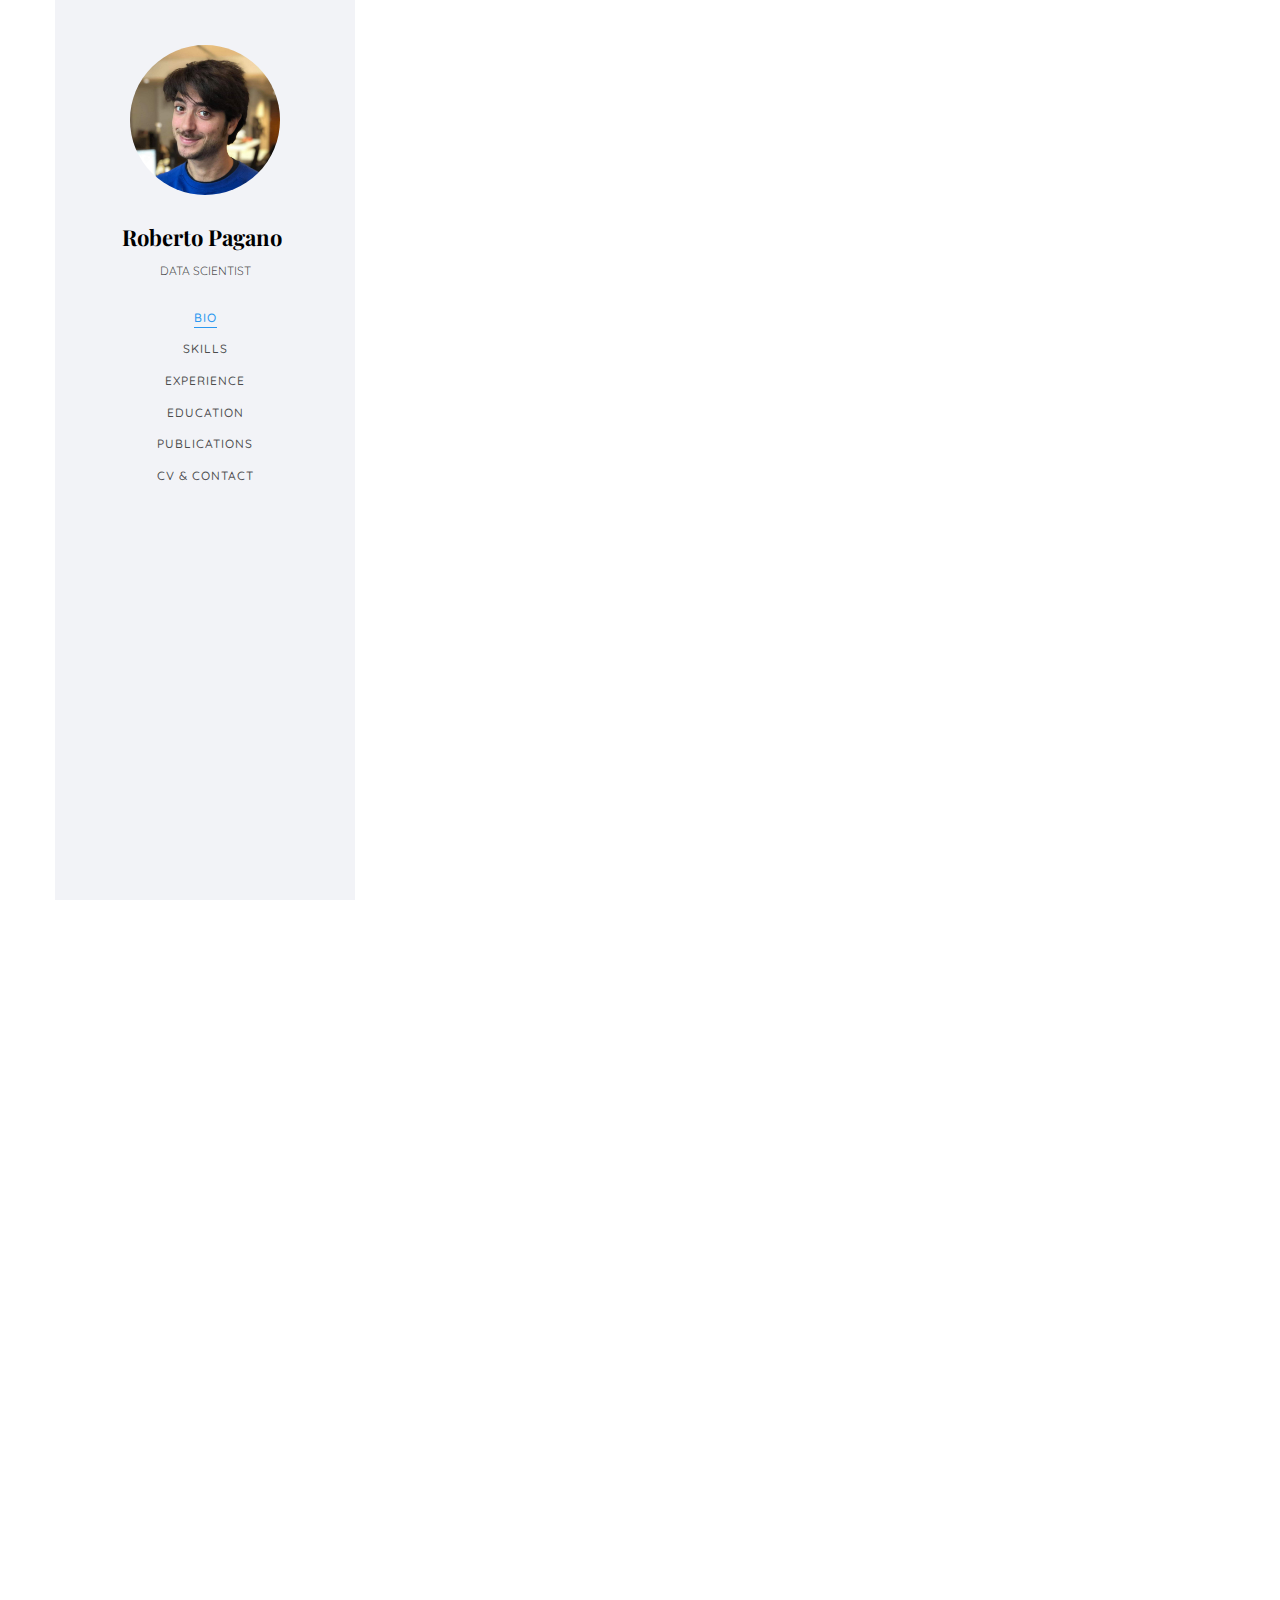
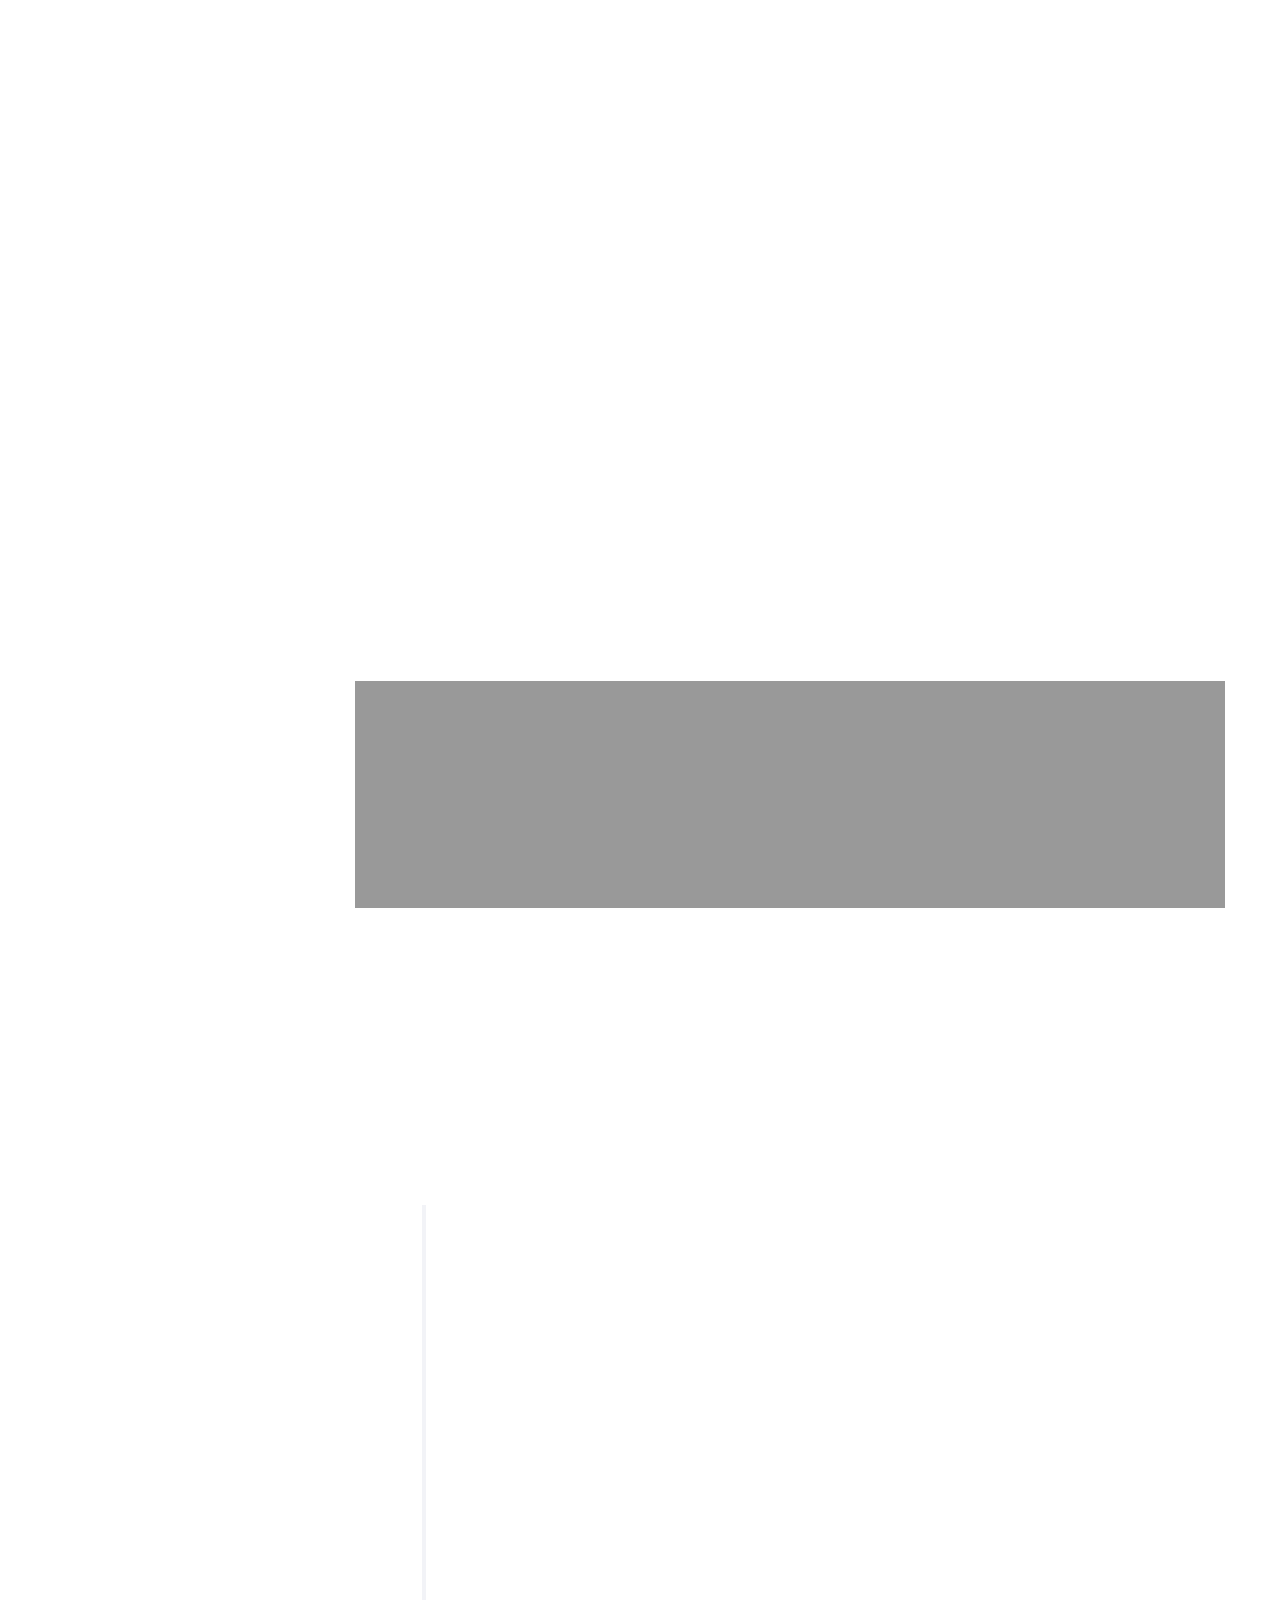
==== index.html @ 0a1ef3f3 "cv more visible" ====
<!DOCTYPE HTML>
<html>
	<head>
	<meta charset="utf-8">
	<meta http-equiv="X-UA-Compatible" content="IE=edge">
	<title>Roberto Pagano</title>
	<meta name="viewport" content="width=device-width, initial-scale=1">
	<meta name="description" content="" />
	<meta name="keywords" content="" />
	<meta name="author" content="" />

  <!-- Facebook and Twitter integration -->
	<meta property="og:title" content=""/>
	<meta property="og:image" content=""/>
	<meta property="og:url" content=""/>
	<meta property="og:site_name" content=""/>
	<meta property="og:description" content=""/>
	<meta name="twitter:title" content="" />
	<meta name="twitter:image" content="" />
	<meta name="twitter:url" content="" />
	<meta name="twitter:card" content="" />

	<!-- Place favicon.ico and apple-touch-icon.png in the root directory -->
	<link rel="shortcut icon" href="favicon.ico">

	<link href="https://fonts.googleapis.com/css?family=Quicksand:300,400,500,700" rel="stylesheet">
	<link href="https://fonts.googleapis.com/css?family=Playfair+Display:400,400i,700" rel="stylesheet">
	
	<!-- Animate.css -->
	<link rel="stylesheet" href="css/animate.css">
	<!-- Icomoon Icon Fonts-->
	<link rel="stylesheet" href="css/icomoon.css">
	<!-- Bootstrap  -->
	<link rel="stylesheet" href="css/bootstrap.css">
	<!-- Flexslider  -->
	<link rel="stylesheet" href="css/flexslider.css">
	<!-- Flaticons  -->
	<link rel="stylesheet" href="fonts/flaticon/font/flaticon.css">
	<!-- Owl Carousel -->
	<link rel="stylesheet" href="css/owl.carousel.min.css">
	<link rel="stylesheet" href="css/owl.theme.default.min.css">
	<!-- Theme style  -->
	<link rel="stylesheet" href="css/style.css">

	<!-- Modernizr JS -->
	<script src="js/modernizr-2.6.2.min.js"></script>
	<!-- FOR IE9 below -->
	<!--[if lt IE 9]>
	<script src="js/respond.min.js"></script>
	<![endif]-->

	</head>
	<body>
	<div id="colorlib-page">
		<div class="container-wrap">
		<a href="#" class="js-colorlib-nav-toggle colorlib-nav-toggle" data-toggle="collapse" data-target="#navbar" aria-expanded="false" aria-controls="navbar"><i></i></a>
		<aside id="colorlib-aside" role="complementary" class="border js-fullheight">
			<div class="text-center">
				<div class="author-img" style="background-image: url(images/foto7.jpg);"></div>
				<h1 id="colorlib-logo"><a href="index.html">Roberto Pagano</a></h1>
				<span class="position">Data Scientist</span>
			</div>
			<nav id="colorlib-main-menu" role="navigation" class="navbar">
				<div id="navbar" class="collapse">
					<ul>
						<li class="active"><a href="#" data-nav-section="about">Bio</a></li>
						<li><a href="#" data-nav-section="skills">Skills</a></li>
						<li><a href="#" data-nav-section="experience">Experience</a></li>
						<li><a href="#" data-nav-section="education">Education</a></li>
						<li><a href="#" data-nav-section="blog">Publications</a></li>
						<li><a href="#" data-nav-section="contact">CV & Contact</a></li>
					</ul>
				</div>
			</nav>

			

		</aside>

		<div id="colorlib-main">
			

			<section class="colorlib-hero" data-section="about">


				<div class="colorlib-narrow-content">
					<div class="row">
						<div class="col-md-12">
							<div class="row row-bottom-padded-sm animate-box" data-animate-effect="fadeInTop">
								<div class="col-md-12">
									
										<div class="my-home" style="font-size: 50px; font-family: Playfair Display, Georgia, serif; text-align: center; " >
							   					<b><BR>Roberto Pagano</b>
							   			</div>
							   			<div style="text-align: center; font-size: 20px">
							   					<c>Data Scientist</c>
							   			</div>
									
								</div>
							</div>
							
							
						</div>
					</div>
				</div>
			</section>

			<section class="colorlib-about">


				<div class="colorlib-narrow-content">
					<div class="row">
						<div class="col-md-12">
							<div class="row row-bottom-padded-sm animate-box" data-animate-effect="fadeInLeft">
								<div class="col-md-12">
									<div class="about-desc">
										<span class="heading-meta">About me</span>
										<h2 class="colorlib-heading">Who Am I?</h2>
										<p>I am a researcher and practitioner with 7 years of experience in recommender systems, ranking, and machine learning.</p>
										<p>I have a PhD in Computer Science obtained in Politecnico di Milano under the superision of Professor Cremonesi. For six months during my PhD I had the opportunity to study in TU Delft, under the supervision of Professor Martha Larson.</p>
										<p>I am now working in Booking.com in the Ranking Team where I have the opportunity to try out new ranking algorithms in a large scale e-commerce setting, gathering feedback on them from users from all over the world.</p>
										<p>I presented my papers in RecSys and WWW conferences, and published in ACM Transactions on Information Systems (TOIS).</p>
										<p>Although ranking is my passion, I had the opportunity to be involved in broader Machine Learning projects, as well as creating and managing data pipelines.</p>
									</div>
								</div>
							</div>
							
							
						</div>
					</div>
				</div>
			</section>


			
			<section class="colorlib-services" data-section="skills">
				<div class="colorlib-narrow-content">
					<div class="row">
						<div class="col-md-6 col-md-offset-3 col-md-pull-3 animate-box" data-animate-effect="fadeInLeft">
							<span class="heading-meta">What Do I do?</span>
							<h2 class="colorlib-heading">Some of my areas of expertise</h2>
						</div>
					</div>
					<div class="row row-pt-md">
						<div class="col-md-4 text-center animate-box">
							<div class="services color-1">
								<span class="icon">
									<i class="flaticon-ranking"></i>
								</span>
								<div class="desc">
									<h3>Ranking</h3>
									<p>Managing ranking models in a large scale commercial setting affecting users from all over the world, effectively recommending in every destination for every season.</p>
								</div>
							</div>
						</div>
						<div class="col-md-4 text-center animate-box">
							<div class="services color-2">
								<span class="icon">
									<i class="flaticon-ab-testing"></i>
								</span>
								<div class="desc">
									<h3>A/B testing</h3>
									<p>Every change to the ranking model must be beneficial for the customer and it is tested through a Randomized Controlled Trial (A/B testing).</p>
								</div>
							</div>
						</div>
						<div class="col-md-4 text-center animate-box">
							<div class="services color-3">
								<span class="icon">
									<i class="flaticon-data"></i>
								</span>
								<div class="desc">
									<h3>Data Pipelines</h3>
									<p>Creating and managing tera-scale data pipelines require data engineering skills and a thorough knowledge of big data concepts and tools</p>
								</div>
							</div>
						</div>
					</div>	
					<div class="row row-pt-md">	
						<div class="col-md-4 text-center animate-box">
							<div class="services color-4">
								<span class="icon">
									<i class="flaticon-big-data"></i>
								</span>
								<div class="desc">
									<h3>Tera-scale learning</h3>
									<p>Training (and evaluating) a model on tera-scale datasets needs to be distributed over a cluster of machines and often requires out-of-core tools.</p>
								</div>
							</div>
						</div>
						<div class="col-md-4 text-center animate-box">
							<div class="services color-5">
								<span class="icon">
									<i class="flaticon-linear-regression"></i>
								</span>
								<div class="desc">
									<h3>Bias Handling</h3>
									<p>Presentation bias, position bias and user bias all affect ranking data  and each one of these needs to be addressed from the modeling side.</p>
								</div>
							</div>
						</div>
						<div class="col-md-4 text-center animate-box">
							<div class="services color-6">
								<span class="icon">
									<i class="flaticon-gift"></i>
								</span>
								<div class="desc">
									<h3>Serving</h3>
									<p>Serving a Machine Learned Ranker to millions of users every day with a latency of milliseconds requires careful design and often tradeoffs in the model design.</p>
								</div>
							</div>
						</div>
					</div>
				</div>
			</section>
			
			<div id="colorlib-counter" class="colorlib-counters" style="background-image: url(images/cover_bg_bk2.jpg);" data-stellar-background-ratio="0.5">
				<div class="overlay"></div>
				<div class="colorlib-narrow-content">
					<div class="row">
					</div>
					<div class="row">
						<div class="col-md-4 text-center animate-box">
							<span class="colorlib-counter js-counter" data-from="0" data-to="7" data-speed="5000" data-refresh-interval="50"></span>
							<span class="colorlib-counter-label">Years of experience</span>
						</div>
						<div class="col-md-4 text-center animate-box">
							<span class="colorlib-counter js-counter" data-from="0" data-to="18" data-speed="5000" data-refresh-interval="50"></span>
							<span class="colorlib-counter-label">Publications</span>
						</div>
						<div class="col-md-4 text-center animate-box">
							<span class="colorlib-counter js-counter" data-from="0" data-to="10868" data-speed="10000" data-refresh-interval="50"></span>
							<span class="colorlib-counter-label">Coffees</span>
						</div>
						
					</div>
				</div>
			</div>

			<section class="colorlib-experience" data-section="experience">
				<div class="colorlib-narrow-content">
					<div class="row">
						<div class="col-md-6 col-md-offset-3 col-md-pull-3 animate-box" data-animate-effect="fadeInLeft">
							<span class="heading-meta">Experience</span>
							<h2 class="colorlib-heading animate-box">Experience</h2>
						</div>
					</div>
					<div class="row">
						<div class="col-md-12">
				         <div class="timeline-centered">
					         <article class="timeline-entry animate-box" data-animate-effect="fadeInTop">
					            <div class="timeline-entry-inner">

					               <div class="timeline-icon color-1">
					                  <i class="flaticon-around"></i>
					               </div>

					               <div class="timeline-label">
					                  <h2><a href="#">Senior Data Scientist - Booking.com</a> <span>2017 - now</span></h2>
					                  	<p>In Booking.com I joined the ranking team where I am constantly trying to improve search results page for a better customer experience. My daily tasks involve leading, developing and managing data pipelines, training machine learned models, solving serving problems, addressing biases, evaluating ranking algorithms offline and online through Randomized Controlled Trials.</p>
					               </div>
					            </div>
					         </article>


					         <article class="timeline-entry animate-box" data-animate-effect="fadeInLeft">
					            <div class="timeline-entry-inner">
					               <div class="timeline-icon color-4">
					                  <i class="flaticon-graduation"></i>
					               </div>
					               <div class="timeline-label">
					               	<h2><a href="#">PhD Student</a> <span>2013-2016</span></h2>
					                  <p>My PhD studies revolve around Recommender Systems. Under the supervision of Professor Paolo Cremonesi I explored several application domains, such as TV, Music, E-tourism, and Job Recommendation. I focused on the importance that context plays in these application domains, exploring algorithms that are actually <i>driven</i> by the context. I was also lecturer for some courses in Politecnico di Milano and presented papers at RecSys and WWW conferences.</p>
					               </div>
					            </div>
					         </article>


					         <article class="timeline-entry begin animate-box" data-animate-effect="fadeInBottom">
					            <div class="timeline-entry-inner">
					               <div class="timeline-icon color-none">
					               </div>
					            </div>
					         </article>
					      </div>
					   </div>
				   </div>
				</div>
			</section>

			<section class="colorlib-education" data-section="education">
				<div class="colorlib-narrow-content">
					<div class="row">
						<div class="col-md-6 col-md-offset-3 col-md-pull-3 animate-box" data-animate-effect="fadeInLeft">
							<span class="heading-meta">My Studies</span>
							<h2 class="colorlib-heading animate-box">Education</h2>
						</div>
					</div>
					<div class="row">
						<div class="col-md-12 animate-box" data-animate-effect="fadeInLeft">
							<div class="fancy-collapse-panel">
								<div class="panel-group" id="accordion" role="tablist" aria-multiselectable="true">
									<div class="panel panel-default">
									    <div class="panel-heading" role="tab" id="headingOne">
									        <h4 class="panel-title">
									            <a data-toggle="collapse" data-parent="#accordion" href="#collapseOne" aria-expanded="true" aria-controls="collapseOne">Computer Science PhD
									            </a>
									        </h4>
									    </div>
									    <div id="collapseOne" class="panel-collapse collapse in" role="tabpanel" aria-labelledby="headingOne">
									         <div class="panel-body">
									         	<p><strong>Politecnico di Milano</strong></p>
								      			<p>Recommender Systems, Machine Learning, Offline Evaluation, Ranking</p>
								      			<p>Thesis: Context Driven Recommender Systems</p>
									         </div>
									    </div>
									</div>
									<div class="panel panel-default">
									    <div class="panel-heading" role="tab" id="headingTwo">
									        <h4 class="panel-title">
									            <a class="collapsed" data-toggle="collapse" data-parent="#accordion" href="#collapseTwo" aria-expanded="false" aria-controls="collapseTwo">Master Degree in Computer Engineering
									            </a>
									        </h4>
									    </div>
									    <div id="collapseTwo" class="panel-collapse collapse" role="tabpanel" aria-labelledby="headingTwo">
									        <div class="panel-body">
									        	<p><strong>Politecnico di Milano, Politecnico di Torino, Alta Scuola Politecnica double degree</strong></p>
									        	<p>110/110 cum laude</p>
									            <p>Thesis: Social Recommender Systems</p>
									        </div>
									    </div>
									</div>
									<div class="panel panel-default">
									    <div class="panel-heading" role="tab" id="headingThree">
									        <h4 class="panel-title">
									            <a class="collapsed" data-toggle="collapse" data-parent="#accordion" href="#collapseThree" aria-expanded="false" aria-controls="collapseThree">Bachelor Degree in Computer Engineering
									            </a>
									        </h4>
									    </div>
									    <div id="collapseThree" class="panel-collapse collapse" role="tabpanel" aria-labelledby="headingThree">
									        <div class="panel-body">
									        	<p><strong>Università degli Studi Di Palermo</strong></p>
									        	<p>110/110 cum laude</p>
									            <p>Thesis: Social Recommender Systems</p>
									        </div>
									    </div>
									</div>

									
								</div>
							</div>
						</div>
					</div>
				</div>
			</section>

			

			

			<section class="colorlib-blog" data-section="blog">
				<div class="colorlib-narrow-content">
					<div class="row">
						<div class="col-md-6 col-md-offset-3 col-md-pull-3 animate-box" data-animate-effect="fadeInLeft">
							<span class="heading-meta">Read</span>
							<h2 class="colorlib-heading">Publications</h2>
						</div>
					</div>
					<div class="row">
						<div class="col-lg-8 col-sm-6 animate-box" data-animate-effect="fadeInRight">
							<div class="blog-entry">
								<div class="desc">
									<span><small>TOIS</small> | <small> Issue 37</small> | <small>Vol 2</small></span>
									<h3><a href="https://dl.acm.org/doi/abs/10.1145/3291756">Top-n recommendation with multi-channel positive feedback using factorization machines</a></h3>
									<p>Babak Loni, Roberto Pagano, Martha Larson, Alan Hanjalic</p>
								</div>
							</div>
						</div>

						<div class="col-lg-8 col-sm-6 animate-box" data-animate-effect="fadeInLeft">
							<div class="blog-entry">
								<div class="desc">
									<span><small>RecSys 2016</small></span>
									<h3><a href="pdfs/TheContextualTurn.pdf">The contextual turn: From context-aware to context-driven recommender systems</a></h3>
									<p>Roberto Pagano, Paolo Cremonesi, Martha Larson, Balázs Hidasi, Domonkos Tikk, Alexandros Karatzoglou, Massimo Quadrana</p>
								</div>
							</div>
						</div>

						<div class="col-lg-8 col-sm-6 animate-box" data-animate-effect="fadeInRight">
							<div class="blog-entry">
								<div class="desc">
									<span><small>RecSys 2016</small> | <small>RecSys Competition</small></span>
									<h3><a href="pdfs/PumpkinPie.pdf">Multi-stack ensemble for job recommendation</a></h3>
									<p>Tommaso Carpi, Marco Edemanti, Ervin Kamberoski, Elena Sacchi, Paolo Cremonesi, Roberto Pagano, and Massimo Quadrana.</p>
								</div>
							</div>
						</div>
						
						<div class="col-lg-8 col-sm-6 animate-box" data-animate-effect="fadeInLeft">
							<div class="blog-entry">
								<div class="desc">
									<span><small>RecSys 2015</small> | <small>Large Scale Recommender Systems Workshop</small></span>
									<h3><a href="pdfs/30Musiclisteningandplaylistsdataset.pdf">30Music Listening and Playlists Dataset</a></h3>
									<p>Roberto Turrin, Massimo Quadrana, Andrea Condorelli, Roberto Pagano, Paolo Cremonesi</p>
								</div>
							</div>
						</div>

						<div class="col-lg-8 col-sm-6 animate-box" data-animate-effect="fadeInRight">
							<div class="blog-entry">
								<div class="desc">
									<span><small>RecSys 2014</small> | <small>RecSysTV Workshop</small></span>
									<h3><a href="pdfs/Time-basedTVprogramsprediction.pdf">Time-based TV programs prediction</a></h3>
									<p>Roberto Turrin, Andrea Condorelli, Paolo Cremonesi, Roberto Pagano</p>
								</div>
							</div>
						</div>
						
					

						
					
					</div>



					<div class="row">
						<div class="col-md-12 animate-box">
							<p><a href="https://scholar.google.it/citations?user=FOJgv8UAAAAJ" class="btn btn-primary btn-lg btn-load-more">See more in Google Scholar</a></p>
						</div>
					</div>
				</div>
			</section>

			<section class="colorlib-contact" data-section="contact">
				<div class="colorlib-narrow-content">
					<div class="row">
						<div class="col-md-6 col-md-offset-3 col-md-pull-3 animate-box" data-animate-effect="fadeInLeft">
							<span class="heading-meta">Get in Touch</span>
							<h2 class="colorlib-heading">CV & Contact</h2>
						</div>
					</div>
					<div class="row">
						<div class="col-md-5">

							<div class="colorlib-feature colorlib-feature-sm animate-box" data-animate-effect="fadeInLeft">
								<div class="colorlib-icon">
									<i class="icon-download4"></i>
								</div>
								<div class="colorlib-text">
									<p><a href="pdfs/curriculum.pdf">Download CV</a></p>
								</div>
							</div>



							<div class="colorlib-feature colorlib-feature-sm animate-box" data-animate-effect="fadeInLeft">
								<div class="colorlib-icon">
									<i class="flaticon-linkedin"></i>
								</div>
								<div class="colorlib-text">
									<p><a href="https://www.linkedin.com/in/paganoroberto">in/paganoroberto</a></p>
								</div>
							</div>

							<div class="colorlib-feature colorlib-feature-sm animate-box" data-animate-effect="fadeInLeft">
								<div class="colorlib-icon">
									<i class="icon-mail"></i>
								</div>
								<div class="colorlib-text">
									<p><a href="mailto:&#114;&#111;&#98;&#101;&#114;&#116;&#111;&#46;&#112;&#97;&#103;&#97;&#110;&#111;&#46;&#56;&#56;&#64;&#103;&#109;&#97;&#105;&#108;&#46;&#99;&#111;&#109;">Send me an email</a></p>
								</div>
							</div>

							<div class="colorlib-feature colorlib-feature-sm animate-box" data-animate-effect="fadeInLeft">
								<div class="colorlib-icon">
									<i class="icon-map"></i>
								</div>
								<div class="colorlib-text">
									<p>Based in Amsterdam, NL</p>
								</div>
							</div>

							

							

							
						</div>
					</div>						
					
					


				</div>
			</section>

			<section class="colorlib-contact" data-section="contact">
				<div class="colorlib-narrow-content">
					<div class="row">
						<div class="col-md-12">
							<div class="colorlib-footer animate-box" data-animate-effect="fadeInLeft">
								<p><small> <!-- Link back to Colorlib can't be removed. Template is licensed under CC BY 3.0. -->
				Last update: <script>document.write(new Date().toDateString());</script>.<br> Copyright &copy;<script>document.write(new Date(2020,2,15).getFullYear());</script> All rights reserved | This template is made with <i class="icon-heart" aria-hidden="true"></i> by <a href="https://colorlib.com" target="_blank">Colorlib</a><br>Icons made by 
				<a href="https://www.flaticon.com/authors/becris" title="Becris">Becris</a>, 
				<a href="https://www.flaticon.com/authors/eucalyp" title="Eucalyp">Eucalyp</a>, 
				<a href="https://www.flaticon.com/authors/phantom-points-creative" title="Phantom Points Creative">Phantom Points Creative</a>, 
				<a href="https://www.flaticon.com/authors/freepik" title="Freepik">Freepik</a>,
				<a href="https://www.flaticon.com/authors/monkik" title="monkik">monkik</a>, 
				<a href="https://www.flaticon.com/authors/payungkead" title="Payungkead">Payungkead</a>,
				<a href="https://www.flaticon.com/authors/nikita-golubev" title="Nikita Golubev">Nikita Golubev</a>,
				<a href="https://www.flaticon.com/authors/good-ware" title="Good Ware">Good Ware</a>,
				<a href="https://www.flaticon.com/authors/wanicon" title="wanicon">wanicon</a>, 
				<a href="https://www.flaticon.com/authors/mynamepong" title="mynamepong">mynamepong</a>, 
				<a href="https://www.flaticon.com/authors/itim2101" title="itim2101">itim2101</a>, 
				<a href="https://www.flaticon.com/authors/pixel-perfect" title="Pixel perfect">Pixel perfect</a>, 
				<a href="https://www.flaticon.com/authors/smashicons" title="Smashicons">Smashicons</a>, 
				<a href="https://www.flaticon.com/authors/srip" title="srip">srip</a> 
				from <a href="https://www.flaticon.com/"     title="Flaticon">www.flaticon.com</a>
							</div>
						</div>
					</div>
				</div>
		</section>


		</div><!-- end:colorlib-main -->
	</div><!-- end:container-wrap -->
	</div><!-- end:colorlib-page -->

	<!-- jQuery -->
	<script src="js/jquery.min.js"></script>
	<!-- jQuery Easing -->
	<script src="js/jquery.easing.1.3.js"></script>
	<!-- Bootstrap -->
	<script src="js/bootstrap.min.js"></script>
	<!-- Waypoints -->
	<script src="js/jquery.waypoints.min.js"></script>
	<!-- Flexslider -->
	<script src="js/jquery.flexslider-min.js"></script>
	<!-- Owl carousel -->
	<script src="js/owl.carousel.min.js"></script>
	<!-- Counters -->
	<script src="js/jquery.countTo.js"></script>
	
	
	<!-- MAIN JS -->
	<script src="js/main.js"></script>

	</body>
</html>
---- css/icomoon.css ----
@font-face {
  font-family: 'icomoon';
  src:  url('fonts/icomoon.eot?6py85u');
  src:  url('fonts/icomoon.eot?6py85u#iefix') format('embedded-opentype'),
    url('fonts/icomoon.ttf?6py85u') format('truetype'),
    url('fonts/icomoon.woff?6py85u') format('woff'),
    url('fonts/icomoon.svg?6py85u#icomoon') format('svg');
  font-weight: normal;
  font-style: normal;
}

[class^="icon-"], [class*=" icon-"] {
  /* use !important to prevent issues with browser extensions that change fonts */
  font-family: 'icomoon' !important;
  speak: none;
  font-style: normal;
  font-weight: normal;
  font-variant: normal;
  text-transform: none;
  line-height: 1;

  /* Better Font Rendering =========== */
  -webkit-font-smoothing: antialiased;
  -moz-osx-font-smoothing: grayscale;
}

.icon-times:before {
  content: "\e930";
}
.icon-tick:before {
  content: "\e931";
}
.icon-plus:before {
  content: "\e932";
}
.icon-minus:before {
  content: "\e933";
}
.icon-equals:before {
  content: "\e934";
}
.icon-divide:before {
  content: "\e935";
}
.icon-chevron-right:before {
  content: "\e936";
}
.icon-chevron-left:before {
  content: "\e937";
}
.icon-arrow-right-thick:before {
  content: "\e938";
}
.icon-arrow-left-thick:before {
  content: "\e939";
}
.icon-th-small:before {
  content: "\e93a";
}
.icon-th-menu:before {
  content: "\e93b";
}
.icon-th-list:before {
  content: "\e93c";
}
.icon-th-large:before {
  content: "\e93d";
}
.icon-home:before {
  content: "\e93e";
}
.icon-arrow-forward:before {
  content: "\e93f";
}
.icon-arrow-back:before {
  content: "\e940";
}
.icon-rss:before {
  content: "\e941";
}
.icon-location:before {
  content: "\e942";
}
.icon-link:before {
  content: "\e943";
}
.icon-image:before {
  content: "\e944";
}
.icon-arrow-up-thick:before {
  content: "\e945";
}
.icon-arrow-down-thick:before {
  content: "\e946";
}
.icon-starburst:before {
  content: "\e947";
}
.icon-starburst-outline:before {
  content: "\e948";
}
.icon-star3:before {
  content: "\e949";
}
.icon-flow-children:before {
  content: "\e94a";
}
.icon-export:before {
  content: "\e94b";
}
.icon-delete2:before {
  content: "\e94c";
}
.icon-delete-outline:before {
  content: "\e94d";
}
.icon-cloud-storage:before {
  content: "\e94e";
}
.icon-wi-fi:before {
  content: "\e94f";
}
.icon-heart:before {
  content: "\e950";
}
.icon-flash:before {
  content: "\e951";
}
.icon-cancel:before {
  content: "\e952";
}
.icon-backspace:before {
  content: "\e953";
}
.icon-attachment:before {
  content: "\e954";
}
.icon-arrow-move:before {
  content: "\e955";
}
.icon-warning:before {
  content: "\e956";
}
.icon-user:before {
  content: "\e957";
}
.icon-radar:before {
  content: "\e958";
}
.icon-lock-open:before {
  content: "\e959";
}
.icon-lock-closed:before {
  content: "\e95a";
}
.icon-location-arrow:before {
  content: "\e95b";
}
.icon-info:before {
  content: "\e95c";
}
.icon-user-delete:before {
  content: "\e95d";
}
.icon-user-add:before {
  content: "\e95e";
}
.icon-media-pause:before {
  content: "\e95f";
}
.icon-group:before {
  content: "\e960";
}
.icon-chart-pie:before {
  content: "\e961";
}
.icon-chart-line:before {
  content: "\e962";
}
.icon-chart-bar:before {
  content: "\e963";
}
.icon-chart-area:before {
  content: "\e964";
}
.icon-video:before {
  content: "\e965";
}
.icon-point-of-interest:before {
  content: "\e966";
}
.icon-infinity:before {
  content: "\e967";
}
.icon-globe:before {
  content: "\e968";
}
.icon-eye:before {
  content: "\e969";
}
.icon-cog:before {
  content: "\e96a";
}
.icon-camera:before {
  content: "\e96b";
}
.icon-upload:before {
  content: "\e96c";
}
.icon-scissors:before {
  content: "\e96d";
}
.icon-refresh:before {
  content: "\e96e";
}
.icon-pin:before {
  content: "\e96f";
}
.icon-key:before {
  content: "\e970";
}
.icon-info-large:before {
  content: "\e971";
}
.icon-eject:before {
  content: "\e972";
}
.icon-download:before {
  content: "\e973";
}
.icon-zoom:before {
  content: "\e974";
}
.icon-zoom-out:before {
  content: "\e975";
}
.icon-zoom-in:before {
  content: "\e976";
}
.icon-sort-numerically:before {
  content: "\e977";
}
.icon-sort-alphabetically:before {
  content: "\e978";
}
.icon-input-checked:before {
  content: "\e979";
}
.icon-calender:before {
  content: "\e97a";
}
.icon-world2:before {
  content: "\e97b";
}
.icon-notes:before {
  content: "\e97c";
}
.icon-code:before {
  content: "\e97d";
}
.icon-arrow-sync:before {
  content: "\e97e";
}
.icon-arrow-shuffle:before {
  content: "\e97f";
}
.icon-arrow-repeat:before {
  content: "\e980";
}
.icon-arrow-minimise:before {
  content: "\e981";
}
.icon-arrow-maximise:before {
  content: "\e982";
}
.icon-arrow-loop:before {
  content: "\e983";
}
.icon-anchor:before {
  content: "\e984";
}
.icon-spanner:before {
  content: "\e985";
}
.icon-puzzle:before {
  content: "\e986";
}
.icon-power:before {
  content: "\e987";
}
.icon-plane:before {
  content: "\e988";
}
.icon-pi:before {
  content: "\e989";
}
.icon-phone:before {
  content: "\e98a";
}
.icon-microphone2:before {
  content: "\e98b";
}
.icon-media-rewind:before {
  content: "\e98c";
}
.icon-flag:before {
  content: "\e98d";
}
.icon-adjust-brightness:before {
  content: "\e98e";
}
.icon-waves:before {
  content: "\e98f";
}
.icon-social-twitter:before {
  content: "\e990";
}
.icon-social-facebook:before {
  content: "\e991";
}
.icon-social-dribbble:before {
  content: "\e992";
}
.icon-media-stop:before {
  content: "\e993";
}
.icon-media-record:before {
  content: "\e994";
}
.icon-media-play:before {
  content: "\e995";
}
.icon-media-fast-forward:before {
  content: "\e996";
}
.icon-media-eject:before {
  content: "\e997";
}
.icon-social-vimeo:before {
  content: "\e998";
}
.icon-social-tumbler:before {
  content: "\e999";
}
.icon-social-skype:before {
  content: "\e99a";
}
.icon-social-pinterest:before {
  content: "\e99b";
}
.icon-social-linkedin:before {
  content: "\e99c";
}
.icon-social-last-fm:before {
  content: "\e99d";
}
.icon-social-github:before {
  content: "\e99e";
}
.icon-social-flickr:before {
  content: "\e99f";
}
.icon-at:before {
  content: "\e9a0";
}
.icon-times-outline:before {
  content: "\e9a1";
}
.icon-plus-outline:before {
  content: "\e9a2";
}
.icon-minus-outline:before {
  content: "\e9a3";
}
.icon-tick-outline:before {
  content: "\e9a4";
}
.icon-th-large-outline:before {
  content: "\e9a5";
}
.icon-equals-outline:before {
  content: "\e9a6";
}
.icon-divide-outline:before {
  content: "\e9a7";
}
.icon-chevron-right-outline:before {
  content: "\e9a8";
}
.icon-chevron-left-outline:before {
  content: "\e9a9";
}
.icon-arrow-right-outline:before {
  content: "\e9aa";
}
.icon-arrow-left-outline:before {
  content: "\e9ab";
}
.icon-th-small-outline:before {
  content: "\e9ac";
}
.icon-th-menu-outline:before {
  content: "\e9ad";
}
.icon-th-list-outline:before {
  content: "\e9ae";
}
.icon-news2:before {
  content: "\e9b1";
}
.icon-home-outline:before {
  content: "\e9b2";
}
.icon-arrow-up-outline:before {
  content: "\e9b3";
}
.icon-arrow-forward-outline:before {
  content: "\e9b4";
}
.icon-arrow-down-outline:before {
  content: "\e9b5";
}
.icon-arrow-back-outline:before {
  content: "\e9b6";
}
.icon-trash3:before {
  content: "\e9b7";
}
.icon-rss-outline:before {
  content: "\e9b8";
}
.icon-message:before {
  content: "\e9b9";
}
.icon-location-outline:before {
  content: "\e9ba";
}
.icon-link-outline:before {
  content: "\e9bb";
}
.icon-image-outline:before {
  content: "\e9bc";
}
.icon-export-outline:before {
  content: "\e9bd";
}
.icon-cross:before {
  content: "\e9be";
}
.icon-wi-fi-outline:before {
  content: "\e9bf";
}
.icon-star-outline:before {
  content: "\e9c0";
}
.icon-media-pause-outline:before {
  content: "\e9c1";
}
.icon-mail:before {
  content: "\e9c2";
}
.icon-heart-outline:before {
  content: "\e9c3";
}
.icon-flash-outline:before {
  content: "\e9c4";
}
.icon-cancel-outline:before {
  content: "\e9c5";
}
.icon-beaker:before {
  content: "\e9c6";
}
.icon-arrow-move-outline:before {
  content: "\e9c7";
}
.icon-watch2:before {
  content: "\e9c8";
}
.icon-warning-outline:before {
  content: "\e9c9";
}
.icon-time:before {
  content: "\e9ca";
}
.icon-radar-outline:before {
  content: "\e9cb";
}
.icon-lock-open-outline:before {
  content: "\e9cc";
}
.icon-location-arrow-outline:before {
  content: "\e9cd";
}
.icon-info-outline:before {
  content: "\e9ce";
}
.icon-backspace-outline:before {
  content: "\e9cf";
}
.icon-attachment-outline:before {
  content: "\e9d0";
}
.icon-user-outline:before {
  content: "\e9d1";
}
.icon-user-delete-outline:before {
  content: "\e9d2";
}
.icon-user-add-outline:before {
  content: "\e9d3";
}
.icon-lock-closed-outline:before {
  content: "\e9d4";
}
.icon-group-outline:before {
  content: "\e9d5";
}
.icon-chart-pie-outline:before {
  content: "\e9d6";
}
.icon-chart-line-outline:before {
  content: "\e9d7";
}
.icon-chart-bar-outline:before {
  content: "\e9d8";
}
.icon-chart-area-outline:before {
  content: "\e9d9";
}
.icon-video-outline:before {
  content: "\e9da";
}
.icon-point-of-interest-outline:before {
  content: "\e9db";
}
.icon-map:before {
  content: "\e9dc";
}
.icon-key-outline:before {
  content: "\e9dd";
}
.icon-infinity-outline:before {
  content: "\e9de";
}
.icon-globe-outline:before {
  content: "\e9df";
}
.icon-eye-outline:before {
  content: "\e9e0";
}
.icon-cog-outline:before {
  content: "\e9e1";
}
.icon-camera-outline:before {
  content: "\e9e2";
}
.icon-upload-outline:before {
  content: "\e9e3";
}
.icon-support:before {
  content: "\e9e4";
}
.icon-scissors-outline:before {
  content: "\e9e5";
}
.icon-refresh-outline:before {
  content: "\e9e6";
}
.icon-info-large-outline:before {
  content: "\e9e7";
}
.icon-eject-outline:before {
  content: "\e9e8";
}
.icon-download-outline:before {
  content: "\e9e9";
}
.icon-battery-mid:before {
  content: "\e9ea";
}
.icon-battery-low:before {
  content: "\e9eb";
}
.icon-battery-high:before {
  content: "\e9ec";
}
.icon-zoom-outline:before {
  content: "\e9ed";
}
.icon-zoom-out-outline:before {
  content: "\e9ee";
}
.icon-zoom-in-outline:before {
  content: "\e9ef";
}
.icon-tag3:before {
  content: "\e9f0";
}
.icon-tabs-outline:before {
  content: "\e9f1";
}
.icon-pin-outline:before {
  content: "\e9f2";
}
.icon-message-typing:before {
  content: "\e9f3";
}
.icon-directions:before {
  content: "\e9f4";
}
.icon-battery-full:before {
  content: "\e9f5";
}
.icon-battery-charge:before {
  content: "\e9f6";
}
.icon-pipette:before {
  content: "\e9f7";
}
.icon-pencil:before {
  content: "\e9f8";
}
.icon-folder:before {
  content: "\e9f9";
}
.icon-folder-delete:before {
  content: "\e9fa";
}
.icon-folder-add:before {
  content: "\e9fb";
}
.icon-edit:before {
  content: "\e9fc";
}
.icon-document:before {
  content: "\e9fd";
}
.icon-document-delete:before {
  content: "\e9fe";
}
.icon-document-add:before {
  content: "\e9ff";
}
.icon-brush:before {
  content: "\ea00";
}
.icon-thumbs-up:before {
  content: "\ea01";
}
.icon-thumbs-down:before {
  content: "\ea02";
}
.icon-pen:before {
  content: "\ea03";
}
.icon-sort-numerically-outline:before {
  content: "\ea04";
}
.icon-sort-alphabetically-outline:before {
  content: "\ea05";
}
.icon-social-last-fm-circular:before {
  content: "\ea06";
}
.icon-social-github-circular:before {
  content: "\ea07";
}
.icon-compass:before {
  content: "\ea08";
}
.icon-bookmark:before {
  content: "\ea09";
}
.icon-input-checked-outline:before {
  content: "\ea0a";
}
.icon-code-outline:before {
  content: "\ea0b";
}
.icon-calender-outline:before {
  content: "\ea0c";
}
.icon-business-card:before {
  content: "\ea0d";
}
.icon-arrow-up:before {
  content: "\ea0e";
}
.icon-arrow-sync-outline:before {
  content: "\ea0f";
}
.icon-arrow-right:before {
  content: "\ea10";
}
.icon-arrow-repeat-outline:before {
  content: "\ea11";
}
.icon-arrow-loop-outline:before {
  content: "\ea12";
}
.icon-arrow-left:before {
  content: "\ea13";
}
.icon-flow-switch:before {
  content: "\ea14";
}
.icon-flow-parallel:before {
  content: "\ea15";
}
.icon-flow-merge:before {
  content: "\ea16";
}
.icon-document-text:before {
  content: "\ea17";
}
.icon-clipboard:before {
  content: "\ea18";
}
.icon-calculator:before {
  content: "\ea19";
}
.icon-arrow-minimise-outline:before {
  content: "\ea1a";
}
.icon-arrow-maximise-outline:before {
  content: "\ea1b";
}
.icon-arrow-down:before {
  content: "\ea1c";
}
.icon-gift:before {
  content: "\ea1d";
}
.icon-film:before {
  content: "\ea1e";
}
.icon-database:before {
  content: "\ea1f";
}
.icon-bell:before {
  content: "\ea20";
}
.icon-anchor-outline:before {
  content: "\ea21";
}
.icon-adjust-contrast:before {
  content: "\ea22";
}
.icon-world-outline:before {
  content: "\ea23";
}
.icon-shopping-bag:before {
  content: "\ea24";
}
.icon-power-outline:before {
  content: "\ea25";
}
.icon-notes-outline:before {
  content: "\ea26";
}
.icon-device-tablet:before {
  content: "\ea27";
}
.icon-device-phone:before {
  content: "\ea28";
}
.icon-device-laptop:before {
  content: "\ea29";
}
.icon-device-desktop:before {
  content: "\ea2a";
}
.icon-briefcase:before {
  content: "\ea2b";
}
.icon-stopwatch:before {
  content: "\ea2c";
}
.icon-spanner-outline:before {
  content: "\ea2d";
}
.icon-puzzle-outline:before {
  content: "\ea2e";
}
.icon-printer:before {
  content: "\ea2f";
}
.icon-pi-outline:before {
  content: "\ea30";
}
.icon-lightbulb:before {
  content: "\ea31";
}
.icon-flag-outline:before {
  content: "\ea32";
}
.icon-contacts:before {
  content: "\ea33";
}
.icon-archive2:before {
  content: "\ea34";
}
.icon-weather-stormy:before {
  content: "\ea35";
}
.icon-weather-shower:before {
  content: "\ea36";
}
.icon-weather-partly-sunny:before {
  content: "\ea37";
}
.icon-weather-downpour:before {
  content: "\ea38";
}
.icon-weather-cloudy:before {
  content: "\ea39";
}
.icon-plane-outline:before {
  content: "\ea3a";
}
.icon-phone-outline:before {
  content: "\ea3b";
}
.icon-microphone-outline:before {
  content: "\ea3c";
}
.icon-weather-windy:before {
  content: "\ea3d";
}
.icon-weather-windy-cloudy:before {
  content: "\ea3e";
}
.icon-weather-sunny:before {
  content: "\ea3f";
}
.icon-weather-snow:before {
  content: "\ea40";
}
.icon-weather-night:before {
  content: "\ea41";
}
.icon-media-stop-outline:before {
  content: "\ea42";
}
.icon-media-rewind-outline:before {
  content: "\ea43";
}
.icon-media-record-outline:before {
  content: "\ea44";
}
.icon-media-play-outline:before {
  content: "\ea45";
}
.icon-media-fast-forward-outline:before {
  content: "\ea46";
}
.icon-media-eject-outline:before {
  content: "\ea47";
}
.icon-wine:before {
  content: "\ea48";
}
.icon-waves-outline:before {
  content: "\ea49";
}
.icon-ticket:before {
  content: "\ea4a";
}
.icon-tags:before {
  content: "\ea4b";
}
.icon-plug:before {
  content: "\ea4c";
}
.icon-headphones:before {
  content: "\ea4d";
}
.icon-credit-card:before {
  content: "\ea4e";
}
.icon-coffee:before {
  content: "\ea4f";
}
.icon-book:before {
  content: "\ea50";
}
.icon-beer:before {
  content: "\ea51";
}
.icon-volume2:before {
  content: "\ea52";
}
.icon-volume-up:before {
  content: "\ea53";
}
.icon-volume-mute:before {
  content: "\ea54";
}
.icon-volume-down:before {
  content: "\ea55";
}
.icon-social-vimeo-circular:before {
  content: "\ea56";
}
.icon-social-twitter-circular:before {
  content: "\ea57";
}
.icon-social-pinterest-circular:before {
  content: "\ea58";
}
.icon-social-linkedin-circular:before {
  content: "\ea59";
}
.icon-social-facebook-circular:before {
  content: "\ea5a";
}
.icon-social-dribbble-circular:before {
  content: "\ea5b";
}
.icon-tree:before {
  content: "\ea5c";
}
.icon-thermometer2:before {
  content: "\ea5d";
}
.icon-social-tumbler-circular:before {
  content: "\ea5e";
}
.icon-social-skype-outline:before {
  content: "\ea5f";
}
.icon-social-flickr-circular:before {
  content: "\ea60";
}
.icon-social-at-circular:before {
  content: "\ea61";
}
.icon-shopping-cart:before {
  content: "\ea62";
}
.icon-messages:before {
  content: "\ea63";
}
.icon-leaf:before {
  content: "\ea64";
}
.icon-feather:before {
  content: "\ea65";
}
.icon-eye2:before {
  content: "\e064";
}
.icon-paper-clip:before {
  content: "\e065";
}
.icon-mail5:before {
  content: "\e066";
}
.icon-toggle:before {
  content: "\e067";
}
.icon-layout:before {
  content: "\e068";
}
.icon-link2:before {
  content: "\e069";
}
.icon-bell2:before {
  content: "\e06a";
}
.icon-lock3:before {
  content: "\e06b";
}
.icon-unlock:before {
  content: "\e06c";
}
.icon-ribbon2:before {
  content: "\e06d";
}
.icon-image2:before {
  content: "\e06e";
}
.icon-signal:before {
  content: "\e06f";
}
.icon-target3:before {
  content: "\e070";
}
.icon-clipboard3:before {
  content: "\e071";
}
.icon-clock3:before {
  content: "\e072";
}
.icon-watch:before {
  content: "\e073";
}
.icon-air-play:before {
  content: "\e074";
}
.icon-camera3:before {
  content: "\e075";
}
.icon-video2:before {
  content: "\e076";
}
.icon-disc:before {
  content: "\e077";
}
.icon-printer3:before {
  content: "\e078";
}
.icon-monitor:before {
  content: "\e079";
}
.icon-server:before {
  content: "\e07a";
}
.icon-cog2:before {
  content: "\e07b";
}
.icon-heart3:before {
  content: "\e07c";
}
.icon-paragraph:before {
  content: "\e07d";
}
.icon-align-justify:before {
  content: "\e07e";
}
.icon-align-left:before {
  content: "\e07f";
}
.icon-align-center:before {
  content: "\e080";
}
.icon-align-right:before {
  content: "\e081";
}
.icon-book2:before {
  content: "\e082";
}
.icon-layers2:before {
  content: "\e083";
}
.icon-stack2:before {
  content: "\e084";
}
.icon-stack-2:before {
  content: "\e085";
}
.icon-paper:before {
  content: "\e086";
}
.icon-paper-stack:before {
  content: "\e087";
}
.icon-search3:before {
  content: "\e088";
}
.icon-zoom-in2:before {
  content: "\e089";
}
.icon-zoom-out2:before {
  content: "\e08a";
}
.icon-reply2:before {
  content: "\e08b";
}
.icon-circle-plus:before {
  content: "\e08c";
}
.icon-circle-minus:before {
  content: "\e08d";
}
.icon-circle-check:before {
  content: "\e08e";
}
.icon-circle-cross:before {
  content: "\e08f";
}
.icon-square-plus:before {
  content: "\e090";
}
.icon-square-minus:before {
  content: "\e091";
}
.icon-square-check:before {
  content: "\e092";
}
.icon-square-cross:before {
  content: "\e093";
}
.icon-microphone:before {
  content: "\e094";
}
.icon-record:before {
  content: "\e095";
}
.icon-skip-back:before {
  content: "\e096";
}
.icon-rewind:before {
  content: "\e097";
}
.icon-play4:before {
  content: "\e098";
}
.icon-pause3:before {
  content: "\e099";
}
.icon-stop3:before {
  content: "\e09a";
}
.icon-fast-forward:before {
  content: "\e09b";
}
.icon-skip-forward:before {
  content: "\e09c";
}
.icon-shuffle2:before {
  content: "\e09d";
}
.icon-repeat:before {
  content: "\e09e";
}
.icon-folder2:before {
  content: "\e09f";
}
.icon-umbrella:before {
  content: "\e0a0";
}
.icon-moon:before {
  content: "\e0a1";
}
.icon-thermometer:before {
  content: "\e0a2";
}
.icon-drop:before {
  content: "\e0a3";
}
.icon-sun2:before {
  content: "\e0a4";
}
.icon-cloud3:before {
  content: "\e0a5";
}
.icon-cloud-upload2:before {
  content: "\e0a6";
}
.icon-cloud-download2:before {
  content: "\e0a7";
}
.icon-upload4:before {
  content: "\e0a8";
}
.icon-download4:before {
  content: "\e0a9";
}
.icon-location3:before {
  content: "\e0aa";
}
.icon-location-2:before {
  content: "\e0ab";
}
.icon-map3:before {
  content: "\e0ac";
}
.icon-battery:before {
  content: "\e0ad";
}
.icon-head:before {
  content: "\e0ae";
}
.icon-briefcase3:before {
  content: "\e0af";
}
.icon-speech-bubble:before {
  content: "\e0b0";
}
.icon-anchor2:before {
  content: "\e0b1";
}
.icon-globe2:before {
  content: "\e0b2";
}
.icon-box:before {
  content: "\e0b3";
}
.icon-reload:before {
  content: "\e0b4";
}
.icon-share3:before {
  content: "\e0b5";
}
.icon-marquee:before {
  content: "\e0b6";
}
.icon-marquee-plus:before {
  content: "\e0b7";
}
.icon-marquee-minus:before {
  content: "\e0b8";
}
.icon-tag:before {
  content: "\e0b9";
}
.icon-power2:before {
  content: "\e0ba";
}
.icon-command2:before {
  content: "\e0bb";
}
.icon-alt:before {
  content: "\e0bc";
}
.icon-esc:before {
  content: "\e0bd";
}
.icon-bar-graph:before {
  content: "\e0be";
}
.icon-bar-graph-2:before {
  content: "\e0bf";
}
.icon-pie-graph:before {
  content: "\e0c0";
}
.icon-star:before {
  content: "\e0c1";
}
.icon-arrow-left3:before {
  content: "\e0c2";
}
.icon-arrow-right3:before {
  content: "\e0c3";
}
.icon-arrow-up3:before {
  content: "\e0c4";
}
.icon-arrow-down3:before {
  content: "\e0c5";
}
.icon-volume:before {
  content: "\e0c6";
}
.icon-mute:before {
  content: "\e0c7";
}
.icon-content-right:before {
  content: "\e100";
}
.icon-content-left:before {
  content: "\e101";
}
.icon-grid2:before {
  content: "\e102";
}
.icon-grid-2:before {
  content: "\e103";
}
.icon-columns:before {
  content: "\e104";
}
.icon-loader:before {
  content: "\e105";
}
.icon-bag:before {
  content: "\e106";
}
.icon-ban:before {
  content: "\e107";
}
.icon-flag3:before {
  content: "\e108";
}
.icon-trash:before {
  content: "\e109";
}
.icon-expand2:before {
  content: "\e110";
}
.icon-contract:before {
  content: "\e111";
}
.icon-maximize:before {
  content: "\e112";
}
.icon-minimize:before {
  content: "\e113";
}
.icon-plus2:before {
  content: "\e114";
}
.icon-minus2:before {
  content: "\e115";
}
.icon-check:before {
  content: "\e116";
}
.icon-cross2:before {
  content: "\e117";
}
.icon-move:before {
  content: "\e118";
}
.icon-delete:before {
  content: "\e119";
}
.icon-menu5:before {
  content: "\e120";
}
.icon-archive:before {
  content: "\e121";
}
.icon-inbox:before {
  content: "\e122";
}
.icon-outbox:before {
  content: "\e123";
}
.icon-file:before {
  content: "\e124";
}
.icon-file-add:before {
  content: "\e125";
}
.icon-file-subtract:before {
  content: "\e126";
}
.icon-help:before {
  content: "\e127";
}
.icon-open:before {
  content: "\e128";
}
.icon-ellipsis:before {
  content: "\e129";
}
.icon-heart4:before {
  content: "\e900";
}
.icon-cloud4:before {
  content: "\e901";
}
.icon-star2:before {
  content: "\e902";
}
.icon-tv2:before {
  content: "\e903";
}
.icon-sound:before {
  content: "\e904";
}
.icon-video3:before {
  content: "\e905";
}
.icon-trash2:before {
  content: "\e906";
}
.icon-user2:before {
  content: "\e907";
}
.icon-key3:before {
  content: "\e908";
}
.icon-search4:before {
  content: "\e909";
}
.icon-settings:before {
  content: "\e90a";
}
.icon-camera4:before {
  content: "\e90b";
}
.icon-tag2:before {
  content: "\e90c";
}
.icon-lock4:before {
  content: "\e90d";
}
.icon-bulb:before {
  content: "\e90e";
}
.icon-pen2:before {
  content: "\e90f";
}
.icon-diamond:before {
  content: "\e910";
}
.icon-display2:before {
  content: "\e911";
}
.icon-location4:before {
  content: "\e912";
}
.icon-eye3:before {
  content: "\e913";
}
.icon-bubble3:before {
  content: "\e914";
}
.icon-stack3:before {
  content: "\e915";
}
.icon-cup:before {
  content: "\e916";
}
.icon-phone3:before {
  content: "\e917";
}
.icon-news:before {
  content: "\e918";
}
.icon-mail6:before {
  content: "\e919";
}
.icon-like:before {
  content: "\e91a";
}
.icon-photo:before {
  content: "\e91b";
}
.icon-note:before {
  content: "\e91c";
}
.icon-clock4:before {
  content: "\e91d";
}
.icon-paperplane:before {
  content: "\e91e";
}
.icon-params:before {
  content: "\e91f";
}
.icon-banknote:before {
  content: "\e920";
}
.icon-data:before {
  content: "\e921";
}
.icon-music2:before {
  content: "\e922";
}
.icon-megaphone2:before {
  content: "\e923";
}
.icon-study:before {
  content: "\e924";
}
.icon-lab2:before {
  content: "\e925";
}
.icon-food:before {
  content: "\e926";
}
.icon-t-shirt:before {
  content: "\e927";
}
.icon-fire2:before {
  content: "\e928";
}
.icon-clip:before {
  content: "\e929";
}
.icon-shop:before {
  content: "\e92a";
}
.icon-calendar3:before {
  content: "\e92b";
}
.icon-wallet2:before {
  content: "\e92c";
}
.icon-vynil:before {
  content: "\e92d";
}
.icon-truck2:before {
  content: "\e92e";
}
.icon-world:before {
  content: "\e92f";
}
.icon-spinner6:before {
  content: "\e9af";
}
.icon-spinner7:before {
  content: "\e9b0";
}
.icon-amazon:before {
  content: "\eab7";
}
.icon-google:before {
  content: "\eab8";
}
.icon-google2:before {
  content: "\eab9";
}
.icon-google3:before {
  content: "\eaba";
}
.icon-google-plus:before {
  content: "\eabb";
}
.icon-google-plus2:before {
  content: "\eabc";
}
.icon-google-plus3:before {
  content: "\eabd";
}
.icon-hangouts:before {
  content: "\eabe";
}
.icon-google-drive:before {
  content: "\eabf";
}
.icon-facebook2:before {
  content: "\eac0";
}
.icon-facebook22:before {
  content: "\eac1";
}
.icon-instagram:before {
  content: "\eac2";
}
.icon-whatsapp:before {
  content: "\eac3";
}
.icon-spotify:before {
  content: "\eac4";
}
.icon-telegram:before {
  content: "\eac5";
}
.icon-twitter2:before {
  content: "\eac6";
}
.icon-vine:before {
  content: "\eac7";
}
.icon-vk:before {
  content: "\eac8";
}
.icon-renren:before {
  content: "\eac9";
}
.icon-sina-weibo:before {
  content: "\eaca";
}
.icon-rss2:before {
  content: "\eacb";
}
.icon-rss22:before {
  content: "\eacc";
}
.icon-youtube:before {
  content: "\eacd";
}
.icon-youtube2:before {
  content: "\eace";
}
.icon-twitch:before {
  content: "\eacf";
}
.icon-vimeo:before {
  content: "\ead0";
}
.icon-vimeo2:before {
  content: "\ead1";
}
.icon-lanyrd:before {
  content: "\ead2";
}
.icon-flickr:before {
  content: "\ead3";
}
.icon-flickr2:before {
  content: "\ead4";
}
.icon-flickr3:before {
  content: "\ead5";
}
.icon-flickr4:before {
  content: "\ead6";
}
.icon-dribbble2:before {
  content: "\ead7";
}
.icon-behance:before {
  content: "\ead8";
}
.icon-behance2:before {
  content: "\ead9";
}
.icon-deviantart:before {
  content: "\eada";
}
.icon-500px:before {
  content: "\eadb";
}
.icon-steam:before {
  content: "\eadc";
}
.icon-steam2:before {
  content: "\eadd";
}
.icon-dropbox:before {
  content: "\eade";
}
.icon-onedrive:before {
  content: "\eadf";
}
.icon-github:before {
  content: "\eae0";
}
.icon-npm:before {
  content: "\eae1";
}
.icon-basecamp:before {
  content: "\eae2";
}
.icon-trello:before {
  content: "\eae3";
}
.icon-wordpress:before {
  content: "\eae4";
}
.icon-joomla:before {
  content: "\eae5";
}
.icon-ello:before {
  content: "\eae6";
}
.icon-blogger:before {
  content: "\eae7";
}
.icon-blogger2:before {
  content: "\eae8";
}
.icon-tumblr2:before {
  content: "\eae9";
}
.icon-tumblr22:before {
  content: "\eaea";
}
.icon-yahoo:before {
  content: "\eaeb";
}
.icon-yahoo2:before {
  content: "\eaec";
}
.icon-tux:before {
  content: "\eaed";
}
.icon-appleinc:before {
  content: "\eaee";
}
.icon-finder:before {
  content: "\eaef";
}
.icon-android:before {
  content: "\eaf0";
}
.icon-windows:before {
  content: "\eaf1";
}
.icon-windows8:before {
  content: "\eaf2";
}
.icon-soundcloud:before {
  content: "\eaf3";
}
.icon-soundcloud2:before {
  content: "\eaf4";
}
.icon-skype:before {
  content: "\eaf5";
}
.icon-reddit:before {
  content: "\eaf6";
}
.icon-hackernews:before {
  content: "\eaf7";
}
.icon-wikipedia:before {
  content: "\eaf8";
}
.icon-linkedin2:before {
  content: "\eaf9";
}
.icon-linkedin22:before {
  content: "\eafa";
}
.icon-lastfm:before {
  content: "\eafb";
}
.icon-lastfm2:before {
  content: "\eafc";
}
.icon-delicious:before {
  content: "\eafd";
}
.icon-stumbleupon:before {
  content: "\eafe";
}
.icon-stumbleupon2:before {
  content: "\eaff";
}
.icon-stackoverflow:before {
  content: "\eb00";
}
.icon-pinterest:before {
  content: "\eb01";
}
.icon-pinterest2:before {
  content: "\eb02";
}
.icon-xing:before {
  content: "\eb03";
}
.icon-xing2:before {
  content: "\eb04";
}
.icon-flattr:before {
  content: "\eb05";
}
.icon-foursquare:before {
  content: "\eb06";
}
.icon-yelp:before {
  content: "\eb07";
}
.icon-paypal:before {
  content: "\eb08";
}
.icon-chrome:before {
  content: "\eb09";
}
.icon-firefox:before {
  content: "\eb0a";
}
.icon-IE:before {
  content: "\eb0b";
}
.icon-edge:before {
  content: "\eb0c";
}
.icon-safari:before {
  content: "\eb0d";
}
.icon-opera:before {
  content: "\eb0e";
}
.icon-file-pdf:before {
  content: "\eb0f";
}
.icon-file-openoffice:before {
  content: "\eb10";
}
.icon-file-word:before {
  content: "\eb11";
}
.icon-file-excel:before {
  content: "\eb12";
}
.icon-libreoffice:before {
  content: "\eb13";
}
.icon-html-five:before {
  content: "\eb14";
}
.icon-html-five2:before {
  content: "\eb15";
}
.icon-css3:before {
  content: "\eb16";
}
.icon-git:before {
  content: "\eb17";
}
.icon-codepen:before {
  content: "\eb18";
}
.icon-svg:before {
  content: "\eb19";
}
.icon-IcoMoon:before {
  content: "\eb1a";
}
---- fonts/flaticon/font/flaticon.css ----
/*
  	Flaticon icon font: Flaticon
  	Creation date: 15/03/2020 10:23
  	*/

@font-face {
  font-family: "Flaticon";
  src: url("./Flaticon.eot");
  src: url("./Flaticon.eot?#iefix") format("embedded-opentype"),
       url("./Flaticon.woff2") format("woff2"),
       url("./Flaticon.woff") format("woff"),
       url("./Flaticon.ttf") format("truetype"),
       url("./Flaticon.svg#Flaticon") format("svg");
  font-weight: normal;
  font-style: normal;
}

@media screen and (-webkit-min-device-pixel-ratio:0) {
  @font-face {
    font-family: "Flaticon";
    src: url("./Flaticon.svg#Flaticon") format("svg");
  }
}

[class^="flaticon-"]:before, [class*=" flaticon-"]:before,
[class^="flaticon-"]:after, [class*=" flaticon-"]:after {   
  font-family: Flaticon;
        font-size: 30px;
font-style: normal;
}

.flaticon-analysis:before { content: "\f100"; }
.flaticon-deep-learning:before { content: "\f101"; }
.flaticon-data:before { content: "\f102"; }
.flaticon-data-analytics:before { content: "\f103"; }
.flaticon-analytics:before { content: "\f104"; }
.flaticon-structure:before { content: "\f105"; }
.flaticon-analytics-1:before { content: "\f106"; }
.flaticon-diagnostic:before { content: "\f107"; }
.flaticon-linear-regression:before { content: "\f108"; }
.flaticon-clipboard:before { content: "\f109"; }
.flaticon-interview:before { content: "\f10a"; }
.flaticon-academic:before { content: "\f10b"; }
.flaticon-graduation:before { content: "\f10c"; }
.flaticon-university:before { content: "\f10d"; }
.flaticon-around:before { content: "\f10e"; }
.flaticon-suitcase:before { content: "\f10f"; }
.flaticon-luggage:before { content: "\f110"; }
.flaticon-data-analysis:before { content: "\f111"; }
.flaticon-ranking:before { content: "\f112"; }
.flaticon-ranking-1:before { content: "\f113"; }
.flaticon-linkedin:before { content: "\f114"; }
.flaticon-ab-testing:before { content: "\f115"; }
.flaticon-gift:before { content: "\f116"; }
.flaticon-big-data:before { content: "\f117"; }
---- css/style.css ----
@font-face {
  font-family: 'icomoon';
  src: url("../fonts/icomoon/icomoon.eot?srf3rx");
  src: url("../fonts/icomoon/icomoon.eot?srf3rx#iefix") format("embedded-opentype"), url("../fonts/icomoon/icomoon.ttf?srf3rx") format("truetype"), url("../fonts/icomoon/icomoon.woff?srf3rx") format("woff"), url("../fonts/icomoon/icomoon.svg?srf3rx#icomoon") format("svg");
  font-weight: normal;
  font-style: normal; }

/* =======================================================
*
* 	Template Style 
*	Edit this section
*
* ======================================================= */
body {
  font-family: "Quicksand", Arial, sans-serif;
  font-weight: 400;
  font-size: 15px;
  line-height: 1.8;
  color: rgba(0, 0, 0, 0.7); }
  @media screen and (max-width: 992px) {
    body {
      font-size: 16px; } }

a {
  color: #2c98f0;
  -webkit-transition: 0.5s;
  -o-transition: 0.5s;
  transition: 0.5s; }
  a:hover, a:active, a:focus {
    color: #2c98f0;
    outline: none;
    text-decoration: none !important; }

p {
  margin-bottom: 1.5em; }

h1, h2, h3, h4, h5, h6 {
  color: #000;
  font-family: "Playfair Display", Georgia, serif;
  font-weight: 400;
  margin: 0 0 30px 0; }

figure {
  margin-bottom: 2.5em;
  float: left;
  width: 100%; }
  figure figcaption {
    font-size: 16px;
    width: 80%;
    margin: 20px auto 0px auto;
    color: #b3b3b3;
    font-style: italic;
    font-family: "Quicksand", Arial, sans-serif; }
    @media screen and (max-width: 480px) {
      figure figcaption {
        width: 100%; } }

::-webkit-selection {
  color: #fff;
  background: #2c98f0; }

::-moz-selection {
  color: #fff;
  background: #2c98f0; }

::selection {
  color: #fff;
  background: #2c98f0; }

#colorlib-page {
  width: 100%;
  overflow: hidden;
  position: relative; }

#colorlib-aside {
  padding-top: 3em;
  padding-bottom: 40px;
  float: left;
  width: 300px;
  position: fixed;
  overflow-y: auto;
  z-index: 1001;
  background: #f2f3f7;
  -webkit-transition: 0.5s;
  -o-transition: 0.5s;
  transition: 0.5s; }
  @media screen and (max-width: 768px) {
    #colorlib-aside {
      width: 300px;
      -moz-transform: translateX(-300px);
      -webkit-transform: translateX(-300px);
      -ms-transform: translateX(-300px);
      -o-transform: translateX(-300px);
      transform: translateX(-300px);
      padding-top: 4em; } }
  #colorlib-aside .author-img {
    width: 150px;
    height: 150px;
    margin: 0 auto;
    margin-bottom: 30px;
    -webkit-border-radius: 50%;
    -moz-border-radius: 50%;
    -ms-border-radius: 50%;
    border-radius: 50%; }
  #colorlib-aside .position {
    display: block;
    margin-bottom: 2em;
    font-size: 12px;
    text-transform: uppercase; }
  #colorlib-aside #colorlib-logo {
    text-align: right;
    font-weight: 700;
    font-size: 22px;
    margin-bottom: .5em;
    display: block;
    width: 100%; }
    #colorlib-aside #colorlib-logo a {
      display: block;
      text-align: center;
      color: #000;
      padding-right: .3em; }
  #colorlib-aside #colorlib-main-menu {
    display: block;
    width: 100%; }
    #colorlib-aside #colorlib-main-menu .collapse {
      display: block !important; }
    #colorlib-aside #colorlib-main-menu ul {
      text-align: center;
      margin: 0;
      padding: 0; }
      @media screen and (max-width: 768px) {
        #colorlib-aside #colorlib-main-menu ul {
          margin: 0 0 2em 0; } }
      #colorlib-aside #colorlib-main-menu ul li {
        margin: 0 0 10px 0;
        padding: 0;
        list-style: none;
        font-size: 12px;
        font-weight: 500;
        text-transform: uppercase;
        letter-spacing: 1px; }
        #colorlib-aside #colorlib-main-menu ul li a {
          color: rgba(0, 0, 0, 0.7);
          text-decoration: none;
          position: relative;
          padding: 10px 0;
          font-family: "Quicksand", Arial, sans-serif;
          -webkit-transition: 0.3s;
          -o-transition: 0.3s;
          transition: 0.3s; }
          #colorlib-aside #colorlib-main-menu ul li a:after {
            content: "";
            position: absolute;
            height: 1px;
            bottom: 7px;
            left: 0;
            right: 0;
            background-color: #2c98f0;
            visibility: hidden;
            -webkit-transform: scaleX(0);
            -moz-transform: scaleX(0);
            -ms-transform: scaleX(0);
            -o-transform: scaleX(0);
            transform: scaleX(0);
            -webkit-transition: all 0.3s cubic-bezier(0.175, 0.885, 0.32, 1.275);
            -moz-transition: all 0.3s cubic-bezier(0.175, 0.885, 0.32, 1.275);
            -ms-transition: all 0.3s cubic-bezier(0.175, 0.885, 0.32, 1.275);
            -o-transition: all 0.3s cubic-bezier(0.175, 0.885, 0.32, 1.275);
            transition: all 0.3s cubic-bezier(0.175, 0.885, 0.32, 1.275); }
          #colorlib-aside #colorlib-main-menu ul li a:hover {
            text-decoration: none;
            color: black; }
            #colorlib-aside #colorlib-main-menu ul li a:hover:after {
              visibility: visible;
              -webkit-transform: scaleX(1);
              -moz-transform: scaleX(1);
              -ms-transform: scaleX(1);
              -o-transform: scaleX(1);
              transform: scaleX(1); }
        #colorlib-aside #colorlib-main-menu ul li.active a {
          color: #2c98f0; }
          #colorlib-aside #colorlib-main-menu ul li.active a:after {
            visibility: visible;
            -webkit-transform: scaleX(1);
            -moz-transform: scaleX(1);
            -ms-transform: scaleX(1);
            -o-transform: scaleX(1);
            transform: scaleX(1); }
  #colorlib-aside .colorlib-footer {
    font-size: 15px;
    text-align: center;
    font-weight: 400;
    color: rgba(0, 0, 0, 0.5);
    padding: 0 20px;
    width: 100%; }
    @media screen and (max-width: 768px) {
      #colorlib-aside .colorlib-footer {
        position: relative;
        bottom: 0; } }
    #colorlib-aside .colorlib-footer span {
      display: block; }
    #colorlib-aside .colorlib-footer ul {
      padding: 0;
      margin: 0; }
      #colorlib-aside .colorlib-footer ul li {
        padding: 0;
        margin: 0;
        display: inline;
        list-style: none; }
        #colorlib-aside .colorlib-footer ul li a {
          color: rgba(255, 255, 255, 0.3);
          padding: 4px; }
          #colorlib-aside .colorlib-footer ul li a:hover, #colorlib-aside .colorlib-footer ul li a:active, #colorlib-aside .colorlib-footer ul li a:focus {
            text-decoration: none;
            outline: none;
            color: #2c98f0; }

.container-wrap {
  max-width: 1170px;
  margin: 0 auto; }

#colorlib-main {
  width: calc(100% - 300px);
  float: right;
  -webkit-transition: 0.5s;
  -o-transition: 0.5s;
  transition: 0.5s; }
  @media screen and (max-width: 768px) {
    #colorlib-main {
      width: 100%;
      padding: 0 1em; } }



#colorlib-hero {
  min-height: 300px;
  background: #fff url(../images/loader.gif) no-repeat center center;
  width: 100%;
  float: left;
  margin-bottom: 10em;
  clear: both; }
  #colorlib-hero .flexslider {
    border: none;
    z-index: 1;
    margin-bottom: 0; }
    #colorlib-hero .flexslider .slides {
      position: relative;
      overflow: visible; }
      #colorlib-hero .flexslider .slides li {
        background-repeat: no-repeat;
        background-size: contain;
        background-position: bottom center;
        min-height: 400px;
        position: relative; }
    #colorlib-hero .flexslider .flex-control-nav {
      bottom: 20px;
      z-index: 1000;
      left: 20px;
      float: left;
      width: auto; }
      @media screen and (max-width: 768px) {
        #colorlib-hero .flexslider .flex-control-nav {
          right: 20px;
          top: 100px; } }
      #colorlib-hero .flexslider .flex-control-nav li {
        display: block;
        margin-bottom: 10px; }
        #colorlib-hero .flexslider .flex-control-nav li a {
          background: rgba(0, 0, 0, 0.5);
          -webkit-box-shadow: none;
          box-shadow: none;
          width: 12px;
          height: 12px;
          cursor: pointer; }
          #colorlib-hero .flexslider .flex-control-nav li a.flex-active {
            cursor: pointer;
            background: transparent;
            border: 2px solid #2c98f0; }
    #colorlib-hero .flexslider .flex-direction-nav {
      display: none; }
    #colorlib-hero .flexslider .slider-text {
      display: table;
      opacity: 0;
      min-height: 300px;
      z-index: 9; }
      #colorlib-hero .flexslider .slider-text > .slider-text-inner {
        display: table-cell;
        vertical-align: top;
        min-height: 400px;
        padding: 1.5em;
        position: relative; }
        @media screen and (max-width: 768px) {
          #colorlib-hero .flexslider .slider-text > .slider-text-inner {
            text-align: center; } }
        #colorlib-hero .flexslider .slider-text > .slider-text-inner h1, #colorlib-hero .flexslider .slider-text > .slider-text-inner h2 {
          margin: 0;
          padding: 0;
          color: black;
          font-family: "Playfair Display", Georgia, serif; }
        #colorlib-hero .flexslider .slider-text > .slider-text-inner h1 {
          margin-bottom: 20px;
          font-size: 60px;
          line-height: 1.3;
          font-weight: 700; }
          @media screen and (max-width: 768px) {
            #colorlib-hero .flexslider .slider-text > .slider-text-inner h1 {
              font-size: 28px; } }
        #colorlib-hero .flexslider .slider-text > .slider-text-inner h2 {
          font-size: 18px;
          line-height: 1.5;
          margin-bottom: 30px;
          font-weight: 300;
          font-family: "Quicksand", Arial, sans-serif; }
          #colorlib-hero .flexslider .slider-text > .slider-text-inner h2 a {
            color: rgba(44, 152, 240, 0.8);
            border-bottom: 1px solid rgba(44, 152, 240, 0.7); }
        #colorlib-hero .flexslider .slider-text > .slider-text-inner .heading-section {
          font-size: 50px; }
          @media screen and (max-width: 768px) {
            #colorlib-hero .flexslider .slider-text > .slider-text-inner .heading-section {
              font-size: 30px; } }
        #colorlib-hero .flexslider .slider-text > .slider-text-inner s
.colorlib-lead {
          font-size: 20px;
          color: #fff; }
        #colorlib-hero .flexslider .slider-text > .slider-text-inner p {
          margin-bottom: 0; }
        #colorlib-hero .flexslider .slider-text > .slider-text-inner .btn {
          font-size: 12px;
          text-transform: uppercase;
          letter-spacing: 2px;
          color: #000;
          padding: 10px 15px !important;
          border: none;
          font-weight: 400; }
          #colorlib-hero .flexslider .slider-text > .slider-text-inner .btn.btn-learn {
            color: #000;
            border: 1px solid #000;
            background: transparent !important; }
            #colorlib-hero .flexslider .slider-text > .slider-text-inner .btn.btn-learn:hover {
              background: transparent !important;
              border: 1px solid #000 !important; }
          @media screen and (max-width: 768px) {
            #colorlib-hero .flexslider .slider-text > .slider-text-inner .btn {
              width: 100%; } }

body.offcanvas {
  overflow-x: hidden; }
  body.offcanvas #colorlib-aside {
    -moz-transform: translateX(0);
    -webkit-transform: translateX(0);
    -ms-transform: translateX(0);
    -o-transform: translateX(0);
    transform: translateX(0);
    width: 300px;
    background: #f2f3f7;
    z-index: 999;
    position: fixed; }
  body.offcanvas #colorlib-main, body.offcanvas .colorlib-nav-toggle {
    top: 0;
    -moz-transform: translateX(300px);
    -webkit-transform: translateX(300px);
    -ms-transform: translateX(300px);
    -o-transform: translateX(300px);
    transform: translateX(300px); }

.colorlib-narrow-content {
  padding: 0 2.5em; }
  @media screen and (max-width: 768px) {
    .colorlib-narrow-content {
      padding: 0; } }

.no-gutters {
  margin: 0;
  padding: 0; }

.colorlib-experience,
.colorlib-skills,
.colorlib-education,
.colorlib-blog,
.colorlib-work,
.colorlib-about,
.colorlib-services,
.colorlib-contact {
  padding-top: 4em;
  padding-bottom: 9em;
  clear: both;
  width: 100%;
  display: block; }
  @media screen and (max-width: 768px) {
    .colorlib-experience,
    .colorlib-skills,
    .colorlib-education,
    .colorlib-blog,
    .colorlib-work,
    .colorlib-about,
    .colorlib-services,
    .colorlib-contact {
      padding-top: 5em;
      padding-bottom: 8em; } }

.author-img {
  background-size: cover;
  background-position: center center;
  background-repeat: no-repeat;
  position: relative; }

.colorlib-heading {
  font-size: 18px;
  margin-bottom: 4em;
  font-weight: 700;
  text-transform: uppercase;
  letter-spacing: 5px;
  line-height: 1.8;
  position: relative; }
  .colorlib-heading span {
    display: block; }
  @media screen and (max-width: 768px) {
    .colorlib-heading {
      margin-bottom: 3em; } }

.heading-meta {
  margin-bottom: 15px;
  display: block;
  font-size: 10px;
  text-transform: uppercase;
  color: #999999;
  font-weight: 500;
  letter-spacing: 5px; }

.about-img {
  width: 100%;
  height: 600px;
  margin-bottom: 30px; }

.about-desc h3 {
  font-size: 18px;
  text-transform: uppercase;
  letter-spacing: 5px;
  font-weight: 500; }

.hire {
  padding: 2em;
  background: #f9bf3f; }
  .hire h2 {
    line-height: 1.5; }
  .hire .btn-hire {
    color: #000;
    text-transform: uppercase;
    letter-spacing: 1px;
    bordeR: 1px solid #000;
    padding: 2px 10px; }

.fancy-collapse-panel .panel-default > .panel-heading {
  padding: 0; }

.panel-heading a {
  padding: 20px 25px;
  display: block;
  width: 100%;
  font-weight: 500;
  font-size: 14px;
  letter-spacing: 1px;
  text-transform: uppercase;
  font-family: "Quicksand", Arial, sans-serif;
  background-color: #2c98f0;
  color: #fff;
  position: relative;
  -webkit-box-shadow: none !important;
  -moz-box-shadow: none !important;
  -ms-box-shadow: none !important;
  -o-box-shadow: none !important;
  box-shadow: none !important; }

.panel {
  -webkit-box-shadow: none !important;
  -moz-box-shadow: none !important;
  -ms-box-shadow: none !important;
  -o-box-shadow: none !important;
  box-shadow: none !important;
  border: none; }

.panel-heading a:after {
  font-family: "icomoon";
  content: "\e115";
  position: absolute;
  right: 20px;
  font-size: 14px;
  font-weight: 400;
  top: 50%;
  line-height: 1;
  margin-top: -7px; }

.panel-heading a.collapsed:after {
  content: "\e114"; }

.panel-heading a.collapsed {
  background: #f2f3f7;
  border: 1px solid #e6e6e6 !important;
  color: #333333; }

.panel-body {
  padding: 1.5em;
  margin-top: 5px;
  border: 1px solid #e6e6e6 !important; }

.timeline-centered {
  position: relative;
  margin-bottom: 30px; }

.timeline-centered:before, .timeline-centered:after {
  content: " ";
  display: table; }

.timeline-centered:after {
  clear: both; }

.timeline-centered:before, .timeline-centered:after {
  content: " ";
  display: table; }

.timeline-centered:after {
  clear: both; }

.timeline-centered:before {
  content: '';
  position: absolute;
  display: block;
  width: 4px;
  background: #f2f3f7;
  top: 20px;
  bottom: 20px;
  margin-left: 29px; }

.timeline-centered .timeline-entry {
  position: relative;
  margin-top: 5px;
  margin-left: 30px;
  margin-bottom: 10px;
  clear: both; }

.timeline-centered .timeline-entry .timeline-entry-inner {
  position: relative;
  margin-left: -20px; }

.timeline-centered .timeline-entry .timeline-entry-inner .timeline-icon {
  display: block;
  width: 40px;
  height: 40px;
  background: #2c98f0;
  -webkit-border-radius: 50%;
  -moz-border-radius: 50%;
  -ms-border-radius: 50%;
  border-radius: 50%;
  text-align: center;
  -moz-box-shadow: 0 0 0 5px #f2f3f7;
  -webkit-box-shadow: 0 0 0 5px #f2f3f7;
  box-shadow: 0 0 0 5px #f2f3f7;
  line-height: 40px;
  float: left; }
  .timeline-centered .timeline-entry .timeline-entry-inner .timeline-icon i {
    color: #fff; }
  .timeline-centered .timeline-entry .timeline-entry-inner .timeline-icon.color-2 {
    background: #ec5453; }
  .timeline-centered .timeline-entry .timeline-entry-inner .timeline-icon.color-3 {
    background: #f9bf3f; }
  .timeline-centered .timeline-entry .timeline-entry-inner .timeline-icon.color-4 {
    background: #a84cb8; }
  .timeline-centered .timeline-entry .timeline-entry-inner .timeline-icon.color-5 {
    background: #2fa499; }
  .timeline-centered .timeline-entry .timeline-entry-inner .timeline-icon.color-none {
    background: #fff;
    width: 20px;
    height: 20px;
    margin-left: 10px; }

.timeline-centered .timeline-entry .timeline-entry-inner .timeline-label {
  position: relative;
  background: #f2f3f7;
  padding: 1.5em;
  margin-left: 60px;
  -webkit-background-clip: padding-box;
  -moz-background-clip: padding;
  background-clip: padding-box; }

.timeline-centered .timeline-entry .timeline-entry-inner .timeline-label:after {
  content: '';
  display: block;
  position: absolute;
  width: 0;
  height: 0;
  border-style: solid;
  border-width: 9px 9px 9px 0;
  border-color: transparent #f2f3f7 transparent transparent;
  left: 0;
  top: 10px;
  margin-left: -9px; }

.timeline-centered .timeline-entry .timeline-entry-inner .timeline-label p + p {
  margin-top: 15px; }

.timeline-centered .timeline-entry .timeline-entry-inner .timeline-label h2 {
  font-size: 20px;
  font-family: "Quicksand", Arial, sans-serif;
  font-weight: 500; }

.timeline-centered .timeline-entry .timeline-entry-inner .timeline-label h2 a {
  color: #000; }

.timeline-centered .timeline-entry .timeline-entry-inner .timeline-label h2 span {
  -webkit-opacity: .4;
  -moz-opacity: .4;
  opacity: .4;
  -ms-filter: alpha(opacity=40);
  filter: alpha(opacity=40);
  font-size: 16px; }

.services {
  margin-bottom: 30px;
  padding: 1.5em;
  -webkit-box-shadow: 0px 0px 56px -8px rgba(0, 0, 0, 0.17);
  -moz-box-shadow: 0px 0px 56px -8px rgba(0, 0, 0, 0.17);
  -ms-box-shadow: 0px 0px 56px -8px rgba(0, 0, 0, 0.17);
  -o-box-shadow: 0px 0px 56px -8px rgba(0, 0, 0, 0.17);
  box-shadow: 0px 0px 56px -8px rgba(0, 0, 0, 0.17);
  border-bottom: 2px solid #2c98f0; }
  .services .icon2 {
    display: block;
    margin-bottom: 20px; }
    .services .icon2 i {
      font-size: 30px;
      color: #2c98f0; }
  .services h3 {
    font-family: "Quicksand", Arial, sans-serif;
    font-size: 16px;
    font-weight: 500; }
  .services.color-2 {
    border-bottom: 2px solid #ec5453; }
    .services.color-2 .icon2 i {
      color: #ec5453; }
  .services.color-3 {
    border-bottom: 2px solid #f9bf3f; }
    .services.color-3 .icon2 i {
      color: #f9bf3f; }
  .services.color-4 {
    border-bottom: 2px solid #a84cb8; }
    .services.color-4 .icon2 i {
      color: #a84cb8; }
  .services.color-5 {
    border-bottom: 2px solid #2fa499; }
  .services.color-6 {
    border-bottom: 2px solid #4054b2; }

.services {
  margin-bottom: 80px;
  position: relative;
  z-index: 0; }
  @media screen and (max-width: 768px) {
    .services {
      margin-bottom: 4em; } }
  .services .icon {
    position: absolute;
    top: -20px;
    left: 0;
    right: 0;
    width: 100px;
    height: 50px;
    display: table;
    margin: 0 auto;
    background: #2c98f0; }
    .services .icon:before, .services .icon:after {
      position: absolute;
      left: 0;
      right: 0;
      content: ''; }
    .services .icon:before {
      top: -30px;
      width: 0;
      height: 0;
      border-style: solid;
      border-width: 0 50px 30px 50px;
      border-color: transparent transparent #2c98f0 transparent; }
    .services .icon:after {
      bottom: -30px;
      width: 0;
      height: 0;
      border-style: solid;
      border-width: 30px 50px 0 50px;
      border-color: #2c98f0 transparent transparent transparent; }
    .services .icon i {
      font-size: 30px;
      color: #fff;
      z-index: 1;
      display: table-cell;
      vertical-align: middle; }
  .services .desc {
    margin-top: 60px; }
    .services .desc h3 {
      font-size: 16px;
      font-weight: 700;
      text-transform: uppercase; }
  .services.color-2 .icon {
    background: #ec5453; }
    .services.color-2 .icon:before {
      border-color: transparent transparent #ec5453 transparent; }
    .services.color-2 .icon:after {
      border-color: #ec5453 transparent transparent transparent; }
  .services.color-3 .icon {
    background: #f9bf3f; }
    .services.color-3 .icon:before {
      border-color: transparent transparent #f9bf3f transparent; }
    .services.color-3 .icon:after {
      border-color: #f9bf3f transparent transparent transparent; }
  .services.color-4 .icon {
    background: #a84cb8; }
    .services.color-4 .icon:before {
      border-color: transparent transparent #a84cb8 transparent; }
    .services.color-4 .icon:after {
      border-color: #a84cb8 transparent transparent transparent; }
  .services.color-5 .icon {
    background: #2fa499; }
    .services.color-5 .icon:before {
      border-color: transparent transparent #2fa499 transparent; }
    .services.color-5 .icon:after {
      border-color: #2fa499 transparent transparent transparent; }
  .services.color-6 .icon {
    background: #4054b2; }
    .services.color-6 .icon:before {
      border-color: transparent transparent #4054b2 transparent; }
    .services.color-6 .icon:after {
      border-color: #4054b2 transparent transparent transparent; }

.progress-wrap h3 {
  font-size: 16px;
  font-family: "Quicksand", Arial, sans-serif;
  margin-bottom: 10px; }

.progress {
  height: 6px;
  -webkit-box-shadow: none;
  box-shadow: none;
  background: #f2f3f7;
  overflow: visible; }

.progress-bar {
  background: #2c98f0;
  -webkit-box-shadow: none;
  box-shadow: none;
  font-size: 12px;
  line-height: 1.2;
  color: #000;
  font-weight: 600;
  text-align: right;
  position: relative;
  overflow: visible;
  -webkit-border-radius: 8px;
  -moz-border-radius: 8px;
  -ms-border-radius: 8px;
  border-radius: 8px; }
  .progress-bar:after {
    position: absolute;
    top: -2px;
    right: 0;
    width: 10px;
    height: 10px;
    content: '';
    background: #2c98f0;
    -webkit-border-radius: 50%;
    -moz-border-radius: 50%;
    -ms-border-radius: 50%;
    border-radius: 50%; }
  .progress-bar span {
    position: absolute;
    top: -22px;
    right: 0; }
  .progress-bar.color-1 {
    background: #2c98f0; }
    .progress-bar.color-1:after {
      background: #2c98f0; }
    .progress-bar.color-1 span {
      color: #2c98f0; }
  .progress-bar.color-2 {
    background: #ec5453; }
    .progress-bar.color-2:after {
      background: #ec5453; }
    .progress-bar.color-2 span {
      color: #ec5453; }
  .progress-bar.color-3 {
    background: #f9bf3f; }
    .progress-bar.color-3:after {
      background: #f9bf3f; }
    .progress-bar.color-3 span {
      color: #f9bf3f; }
  .progress-bar.color-4 {
    background: #a84cb8; }
    .progress-bar.color-4:after {
      background: #a84cb8; }
    .progress-bar.color-4 span {
      color: #a84cb8; }
  .progress-bar.color-5 {
    background: #2fa499; }
    .progress-bar.color-5:after {
      background: #2fa499; }
    .progress-bar.color-5 span {
      color: #2fa499; }
  .progress-bar.color-6 {
    background: #4054b2; }
    .progress-bar.color-6:after {
      background: #4054b2; }
    .progress-bar.color-6 span {
      color: #4054b2; }

.colorlib-feature {
  text-align: left;
  width: 100%;
  float: left;
  margin-bottom: 40px;
  position: relative; }
  .colorlib-feature .colorlib-icon {
    position: absolute;
    top: 0;
    left: 0;
    width: 100px;
    height: 100px;
    display: table;
    text-align: center;
    background: #f2f3f7;
    -webkit-border-radius: 2px;
    -moz-border-radius: 2px;
    -ms-border-radius: 2px;
    border-radius: 2px; }
    .colorlib-feature .colorlib-icon i {
      display: table-cell;
      vertical-align: middle;
      color: #2c98f0;
      font-size: 60px;
      height: 100px; }
      @media screen and (max-width: 1200px) {
        .colorlib-feature .colorlib-icon i {
          font-size: 40px; } }
  .colorlib-feature .colorlib-text {
    padding-left: 120px;
    width: 100%; }
    .colorlib-feature .colorlib-text h2, .colorlib-feature .colorlib-text h3 {
      margin: 0;
      padding: 0; }
    .colorlib-feature .colorlib-text h3 {
      font-weight: 500;
      margin-bottom: 20px;
      color: rgba(0, 0, 0, 0.7);
      font-size: 14px;
      letter-spacing: 3px;
      text-transform: uppercase; }
  .colorlib-feature.colorlib-feature-sm .colorlib-text {
    margin-top: 30px; }
  .colorlib-feature.colorlib-feature-sm .colorlib-icon i {
    color: #2c98f0;
    font-size: 40px; }
    @media screen and (max-width: 1200px) {
      .colorlib-feature.colorlib-feature-sm .colorlib-icon i {
        font-size: 28px; } }

.blog-entry {
  width: 100%;
  float: left;
  background: #fff;
  margin-bottom: 3em; }
  @media screen and (max-width: 768px) {
    .blog-entry {
      margin-bottom: 3em; } }
  .blog-entry .blog-img {
    width: 100%;
    float: left;
    overflow: hidden;
    position: relative;
    z-index: 1;
    margin-bottom: 25px; }
    .blog-entry .blog-img img {
      position: relative;
      max-width: 100%;
      -webkit-transform: scale(1);
      -moz-transform: scale(1);
      -ms-transform: scale(1);
      -o-transform: scale(1);
      transform: scale(1);
      -webkit-transition: 0.3s;
      -o-transition: 0.3s;
      transition: 0.3s; }
  .blog-entry .desc h3 {
    font-size: 16px;
    margin-bottom: 25px;
    line-height: auto;
    font-weight: 500;
    text-transform: uppercase;
    letter-spacing: 1px;
    font-family: "Quicksand", Arial, sans-serif; }
    .blog-entry .desc h3 a {
      color: #000;
      text-decoration: none; }
  .blog-entry .desc span {
    display: block;
    margin-bottom: 20px;
    font-size: 12px;
    color: rgba(0, 0, 0, 0.4) !important;
    text-transform: uppercase;
    letter-spacing: 1px;
    font-weight: 400; }
    .blog-entry .desc span small i {
      color: #999999; }
  .blog-entry .desc .lead {
    font-size: 12px;
    text-transform: uppercase;
    letter-spacing: 2px;
    color: #000; }
  .blog-entry:hover .blog-img img {
    -webkit-transform: scale(1.1);
    -moz-transform: scale(1.1);
    -ms-transform: scale(1.1);
    -o-transform: scale(1.1);
    transform: scale(1.1); }

.work-menu span {
  margin-left: 10px; }
  .work-menu span:first-child {
    margin-left: 0; }
  .work-menu span a {
    color: #000; }
    .work-menu span a.active {
      color: #2c98f0; }

.project {
  background-size: cover;
  background-position: center center;
  background-repeat: no-repeat;
  position: relative;
  height: 300px;
  width: 100%;
  display: block;
  margin-bottom: 30px; }
  .project .desc {
    position: absolute;
    top: 0;
    bottom: 0;
    left: 0;
    right: 0;
    background: #2c98f0;
    opacity: 0;
    -webkit-transition: 0.3s;
    -o-transition: 0.3s;
    transition: 0.3s; }
    .project .desc .con {
      padding: 20px;
      display: block;
      position: relative;
      height: 300px; }
      .project .desc .con .icon {
        position: absolute;
        bottom: 20px;
        left: 20px;
        right: 20px; }
        .project .desc .con .icon span {
          display: inline;
          padding-right: 5px; }
          .project .desc .con .icon span a {
            color: #333333;
            padding: 5px;
            background: rgba(255, 255, 255, 0.5);
            -webkit-border-radius: 4px;
            -moz-border-radius: 4px;
            -ms-border-radius: 4px;
            border-radius: 4px; }
        .project .desc .con .icon i {
          font-size: 16px;
          color: #333333; }
    .project .desc h3 {
      font-family: "Quicksand", Arial, sans-serif;
      font-size: 16px;
      font-weight: 500;
      text-transform: uppercase;
      letter-spacing: 1px;
      -webkit-transition: -webkit-transform 0.3s, opacity 0.3s;
      -webkit-transition: opacity 0.3s, -webkit-transform 0.3s;
      transition: opacity 0.3s, -webkit-transform 0.3s;
      -o-transition: transform 0.3s, opacity 0.3s;
      transition: transform 0.3s, opacity 0.3s;
      transition: transform 0.3s, opacity 0.3s, -webkit-transform 0.3s;
      -webkit-transform: translate3d(0, -15px, 0);
      transform: translate3d(0, -15px, 0);
      margin-bottom: 15px; }
      .project .desc h3 a {
        color: #fff; }
    .project .desc span {
      display: block;
      color: rgba(255, 255, 255, 0.7);
      font-size: 13px;
      -webkit-transition: -webkit-transform 0.3s, opacity 0.3s;
      -webkit-transition: opacity 0.3s, -webkit-transform 0.3s;
      transition: opacity 0.3s, -webkit-transform 0.3s;
      -o-transition: transform 0.3s, opacity 0.3s;
      transition: transform 0.3s, opacity 0.3s;
      transition: transform 0.3s, opacity 0.3s, -webkit-transform 0.3s;
      -webkit-transform: translate3d(0, 15px, 0);
      transform: translate3d(0, 15px, 0); }
      .project .desc span a {
        color: #000; }
    @media screen and (max-width: 768px) {
      .project .desc {
        opacity: 1;
        background: rgba(0, 0, 0, 0.4); }
        .project .desc h3 {
          font-style: 28px;
          -webkit-transform: translate3d(0, 0, 0);
          transform: translate3d(0, 0, 0);
          color: #000; }
        .project .desc span {
          -webkit-transform: translate3d(0, 0, 0);
          transform: translate3d(0, 0, 0); } }
  .project:hover .desc {
    opacity: 1; }
    .project:hover .desc h3 {
      -webkit-transform: translate3d(0, 0, 0);
      transform: translate3d(0, 0, 0); }
    .project:hover .desc span {
      -webkit-transform: translate3d(0, 0, 0);
      transform: translate3d(0, 0, 0); }

.btn-load-more {
  width: 100%; }

#colorlib-counter {
  position: relative;
  clear: both;
  margin-bottom: 5em; }

#colorlib-counter2 {
  position: relative;
  clear: both;
  margin-bottom: 5em; }  

.colorlib-counters {
  padding: 3em 0;
  background-size: cover;
  background-attachment: fixed;
  background-position: center center; }
  .colorlib-counters .overlay {
    z-index: 0;
    position: absolute;
    bottom: 0;
    top: 0;
    left: 0;
    right: 0;
    background: rgba(0, 0, 0, 0.4); }
  .colorlib-counters .icon {
    width: 100px;
    height: 100px;
    display: table;
    margin: 0 auto;
    margin-bottom: 20px; }
    .colorlib-counters .icon i {
      display: table-cell;
      vertical-align: middle;
      width: 100px;
      height: 100px;
      font-size: 50px;
      color: #2c98f0;
      background: #fff;
      -webkit-border-radius: 50%;
      -moz-border-radius: 50%;
      -ms-border-radius: 50%;
      border-radius: 50%; }
  .colorlib-counters .counter-wrap {
    border: 1px solid red !important; }
  .colorlib-counters .colorlib-counter {
    font-size: 40px;
    display: block;
    color: white;
    font-family: "Quicksand", Arial, sans-serif;
    width: 100%;
    font-weight: 700;
    margin-bottom: .3em; }
  .colorlib-counters .colorlib-counter-label {
    color: rgba(255, 255, 255, 0.7);
    text-transform: uppercase;
    font-size: 14px;
    letter-spacing: 5px;
    margin-bottom: 2em;
    display: block; }

.colorlib-counters2 {
  padding: 3em 0;
  background-size: cover;
  background-attachment: inherit;
  background-position: center center; }
  .colorlib-counters2 .overlay {
    z-index: 0;
    position: absolute;
    bottom: 0;
    top: 0;
    left: 0;
    right: 0;
    background: rgba(0, 0, 0, 0.5); }


.colorlib-social {
  padding: 0;
  margin: 0;
  text-align: center; }
  .colorlib-social li {
    padding: 0;
    margin: 0;
    list-style: none;
    display: -moz-inline-stack;
    display: inline-block;
    zoom: 1;
    *display: inline; }
    .colorlib-social li a {
      font-size: 22px;
      color: #000;
      padding: 10px;
      display: -moz-inline-stack;
      display: inline-block;
      zoom: 1;
      *display: inline;
      -webkit-border-radius: 7px;
      -moz-border-radius: 7px;
      -ms-border-radius: 7px;
      border-radius: 7px; }
      @media screen and (max-width: 768px) {
        .colorlib-social li a {
          padding: 10px 8px; } }
      .colorlib-social li a:hover {
        color: #2c98f0; }
      .colorlib-social li a:hover, .colorlib-social li a:active, .colorlib-social li a:focus {
        outline: none;
        text-decoration: none;
        color: #2c98f0; }

#map {
  width: 100%;
  height: 700px; }
  @media screen and (max-width: 768px) {
    #map {
      height: 200px; } }

.colorlib-bg-color {
  background: #fafafa;
  position: relative; }

.pagination {
  padding: 0; }
  .pagination li {
    margin: 2px; }
    .pagination li a {
      color: #000;
      background: transparent;
      color: #000;
      margin: 2px;
      -webkit-border-radius: 0;
      -moz-border-radius: 0;
      -ms-border-radius: 0;
      border-radius: 0; }
      .pagination li a:first-child {
        -webkit-border-radius: 2px;
        -moz-border-radius: 2px;
        -ms-border-radius: 2px;
        border-radius: 2px; }
      .pagination li a:hover, .pagination li a:focus {
        background: #2c98f0;
        color: #fff;
        border: 1px solid #2c98f0; }
      @media screen and (max-width: 768px) {
        .pagination li a {
          padding: 7px 15px; } }
    .pagination li.active a {
      background: #2c98f0;
      border: 1px solid #2c98f0 !important; }
      .pagination li.active a:hover, .pagination li.active a:focus {
        background: #2c98f0;
        color: #fff;
        border: 1px solid #2c98f0 !important; }

.btn {
  margin-right: 4px;
  margin-bottom: 4px;
  font-family: "Quicksand", Arial, sans-serif;
  font-size: 12px;
  font-weight: 400;
  text-transform: uppercase;
  letter-spacing: 1px;
  -webkit-border-radius: 2px;
  -moz-border-radius: 2px;
  -ms-border-radius: 2px;
  border-radius: 2px;
  -webkit-transition: 0.5s;
  -o-transition: 0.5s;
  transition: 0.5s;
  padding: 8px 15px !important; }
  .btn.btn-sm {
    padding: 4px 15px !important; }
  .btn.btn-md {
    padding: 8px 20px !important; }
  .btn.btn-lg {
    padding: 18px 36px !important; }
  .btn:hover, .btn:active, .btn:focus {
    -webkit-box-shadow: none !important;
    box-shadow: none !important;
    outline: none !important; }

.btn-primary {
  background: #2c98f0;
  color: #fff;
  border: 2px solid #2c98f0; }
  .btn-primary:hover, .btn-primary:focus, .btn-primary:active {
    background: #44a4f2 !important;
    border-color: #44a4f2 !important; }
  .btn-primary.btn-outline {
    background: transparent;
    color: #2c98f0;
    border: 2px solid #2c98f0; }
    .btn-primary.btn-outline:hover, .btn-primary.btn-outline:focus, .btn-primary.btn-outline:active {
      background: #2c98f0;
      color: #fff; }

.btn-success {
  background: #5cb85c;
  color: #fff;
  border: 2px solid #5cb85c; }
  .btn-success:hover, .btn-success:focus, .btn-success:active {
    background: #4cae4c !important;
    border-color: #4cae4c !important; }
  .btn-success.btn-outline {
    background: transparent;
    color: #5cb85c;
    border: 2px solid #5cb85c; }
    .btn-success.btn-outline:hover, .btn-success.btn-outline:focus, .btn-success.btn-outline:active {
      background: #5cb85c;
      color: #fff; }

.btn-info {
  background: #5bc0de;
  color: #fff;
  border: 2px solid #5bc0de; }
  .btn-info:hover, .btn-info:focus, .btn-info:active {
    background: #46b8da !important;
    border-color: #46b8da !important; }
  .btn-info.btn-outline {
    background: transparent;
    color: #5bc0de;
    border: 2px solid #5bc0de; }
    .btn-info.btn-outline:hover, .btn-info.btn-outline:focus, .btn-info.btn-outline:active {
      background: #5bc0de;
      color: #fff; }

.btn-warning {
  background: #f0ad4e;
  color: #fff;
  border: 2px solid #f0ad4e; }
  .btn-warning:hover, .btn-warning:focus, .btn-warning:active {
    background: #eea236 !important;
    border-color: #eea236 !important; }
  .btn-warning.btn-outline {
    background: transparent;
    color: #f0ad4e;
    border: 2px solid #f0ad4e; }
    .btn-warning.btn-outline:hover, .btn-warning.btn-outline:focus, .btn-warning.btn-outline:active {
      background: #f0ad4e;
      color: #fff; }

.btn-danger {
  background: #d9534f;
  color: #fff;
  border: 2px solid #d9534f; }
  .btn-danger:hover, .btn-danger:focus, .btn-danger:active {
    background: #d43f3a !important;
    border-color: #d43f3a !important; }
  .btn-danger.btn-outline {
    background: transparent;
    color: #d9534f;
    border: 2px solid #d9534f; }
    .btn-danger.btn-outline:hover, .btn-danger.btn-outline:focus, .btn-danger.btn-outline:active {
      background: #d9534f;
      color: #fff; }

.btn-outline {
  background: none;
  border: 2px solid gray;
  font-size: 16px;
  -webkit-transition: 0.3s;
  -o-transition: 0.3s;
  transition: 0.3s; }
  .btn-outline:hover, .btn-outline:focus, .btn-outline:active {
    -webkit-box-shadow: none;
    box-shadow: none; }

.form-control {
  -webkit-appearance: none;
  -moz-appearance: none;
  appearance: none;
  -webkit-box-shadow: none;
  box-shadow: none;
  background: transparent;
  border: transparent;
  background: #f2f3f7;
  height: 54px;
  font-size: 16px;
  font-weight: 400;
  -webkit-transition: 0.3s;
  -o-transition: 0.3s;
  transition: 0.3s;
  -webkit-border-radius: 0;
  -moz-border-radius: 0;
  -ms-border-radius: 0;
  border-radius: 0; }
  .form-control:active, .form-control:focus {
    outline: none;
    -webkit-box-shadow: none;
    box-shadow: none;
    border-color: transparent;
    background: #f0f0f0; }

#message {
  height: 130px; }

.colorlib-nav-toggle {
  cursor: pointer;
  text-decoration: none; }
  .colorlib-nav-toggle.active i::before, .colorlib-nav-toggle.active i::after {
    background: #000; }
  .colorlib-nav-toggle.dark.active i::before, .colorlib-nav-toggle.dark.active i::after {
    background: #000; }
  .colorlib-nav-toggle:hover, .colorlib-nav-toggle:focus, .colorlib-nav-toggle:active {
    outline: none;
    border-bottom: none !important; }
  .colorlib-nav-toggle i {
    position: relative;
    display: -moz-inline-stack;
    display: inline-block;
    zoom: 1;
    *display: inline;
    width: 30px;
    height: 2px;
    color: #000;
    font: bold 14px/.4 Helvetica;
    text-transform: uppercase;
    text-indent: -55px;
    background: #000;
    -webkit-transition: all .2s ease-out;
    -o-transition: all .2s ease-out;
    transition: all .2s ease-out; }
    .colorlib-nav-toggle i::before, .colorlib-nav-toggle i::after {
      content: '';
      width: 30px;
      height: 2px;
      background: #000;
      position: absolute;
      left: 0;
      -webkit-transition: 0.2s;
      -o-transition: 0.2s;
      transition: 0.2s; }
  .colorlib-nav-toggle.dark i {
    position: relative;
    color: #000;
    background: #000;
    -webkit-transition: all .2s ease-out;
    -o-transition: all .2s ease-out;
    transition: all .2s ease-out; }
    .colorlib-nav-toggle.dark i::before, .colorlib-nav-toggle.dark i::after {
      background: #000;
      -webkit-transition: 0.2s;
      -o-transition: 0.2s;
      transition: 0.2s; }

.colorlib-nav-toggle i::before {
  top: -7px; }

.colorlib-nav-toggle i::after {
  bottom: -7px; }

.colorlib-nav-toggle:hover i::before {
  top: -10px; }

.colorlib-nav-toggle:hover i::after {
  bottom: -10px; }

.colorlib-nav-toggle.active i {
  background: transparent; }

.colorlib-nav-toggle.active i::before {
  top: 0;
  -webkit-transform: rotateZ(45deg);
  -moz-transform: rotateZ(45deg);
  -ms-transform: rotateZ(45deg);
  -o-transform: rotateZ(45deg);
  transform: rotateZ(45deg); }

.colorlib-nav-toggle.active i::after {
  bottom: 0;
  -webkit-transform: rotateZ(-45deg);
  -moz-transform: rotateZ(-45deg);
  -ms-transform: rotateZ(-45deg);
  -o-transform: rotateZ(-45deg);
  transform: rotateZ(-45deg); }

.colorlib-nav-toggle {
  position: fixed;
  left: -5px;
  top: 0px;
  z-index: 9999;
  cursor: pointer;
  opacity: 1;
  visibility: hidden;
  padding: 20px;
  -webkit-transition: 0.5s;
  -o-transition: 0.5s;
  transition: 0.5s; }
  @media screen and (max-width: 768px) {
    .colorlib-nav-toggle {
      opacity: 1;
      visibility: visible; } }

@media screen and (max-width: 480px) {
  .col-xxs-12 {
    float: none;
    width: 100%; } }

.row-bottom-padded-lg {
  padding-bottom: 7em; }
  @media screen and (max-width: 768px) {
    .row-bottom-padded-lg {
      padding-bottom: 1em; } }

.row-bottom-padded-md {
  padding-bottom: 3em; }
  @media screen and (max-width: 768px) {
    .row-bottom-padded-md {
      padding-bottom: 1em; } }

.row-bottom-padded-sm {
  padding-bottom: 1em; }
  @media screen and (max-width: 768px) {
    .row-bottom-padded-sm {
      padding-bottom: 1em; } }

.row-pt-md {
  padding-top: 3em; }

.col-padding {
  padding: 10px !important; }

.js .animate-box {
  opacity: 0; }
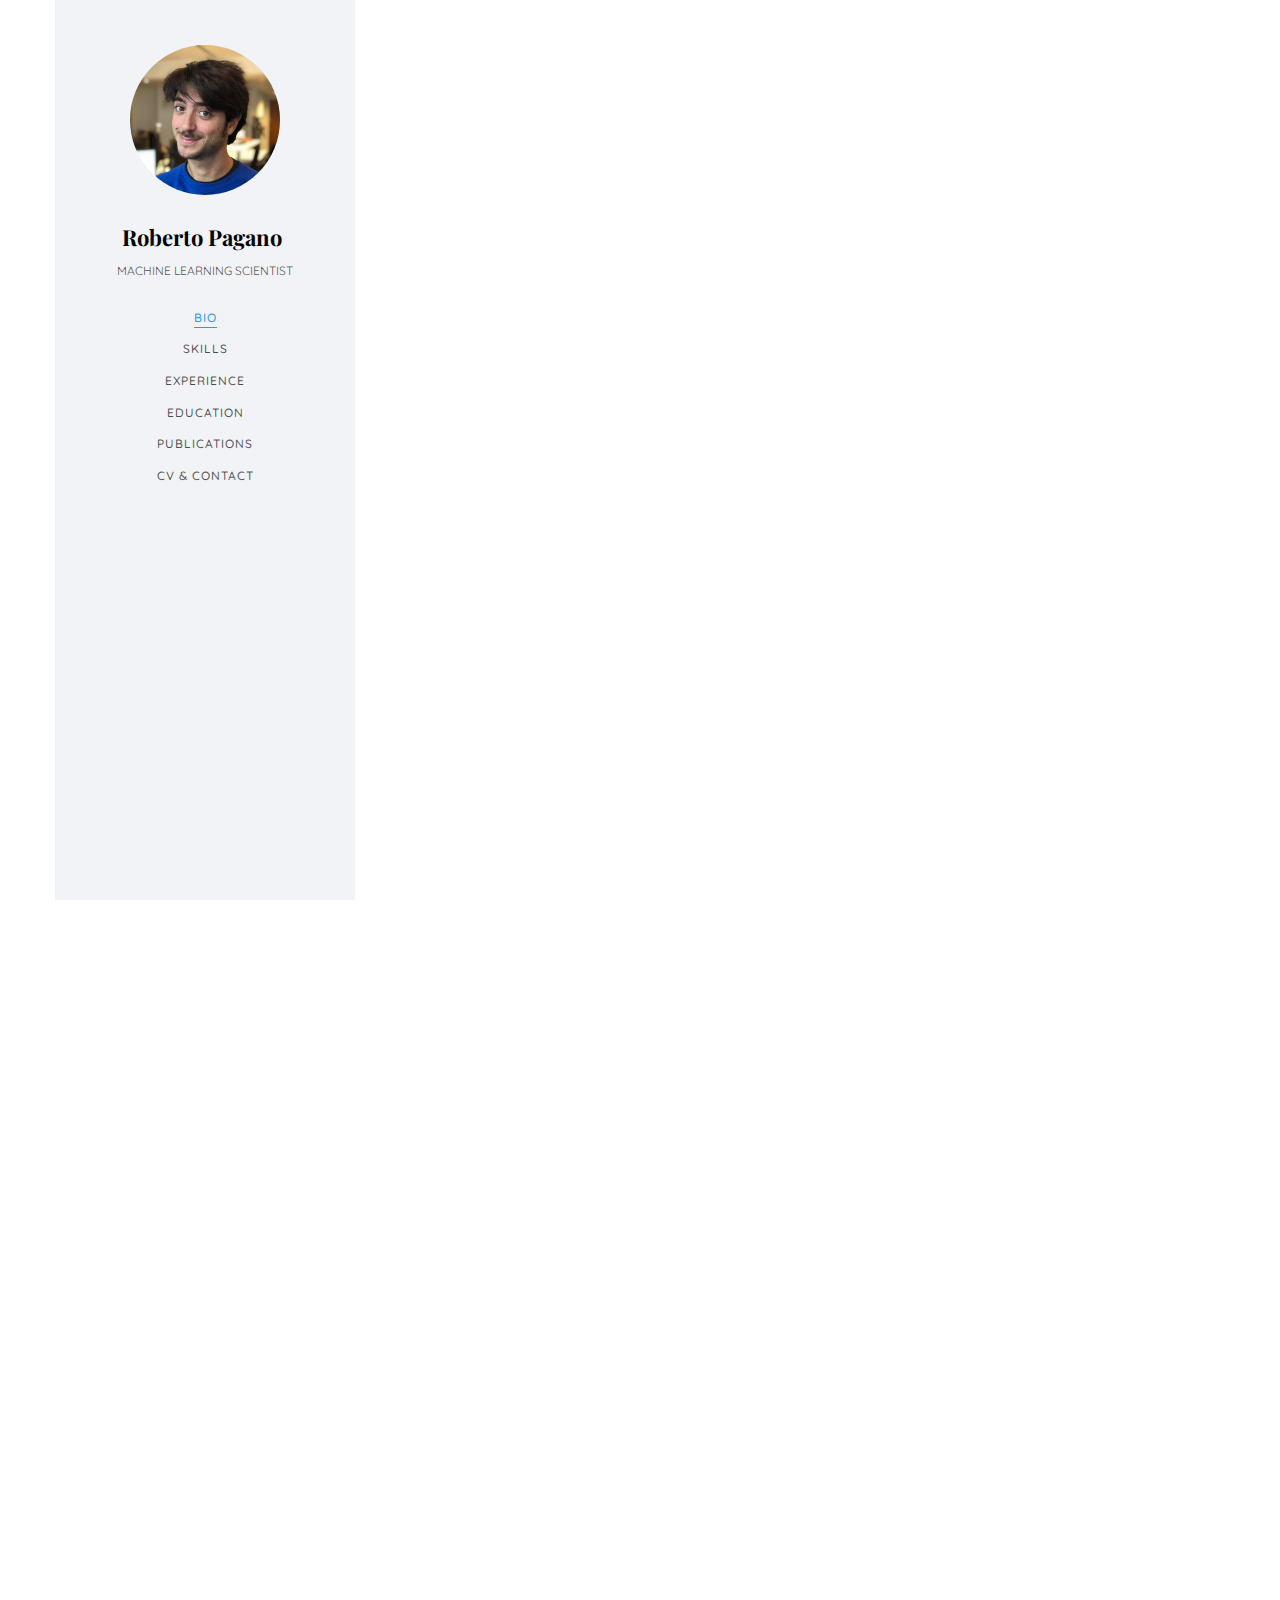
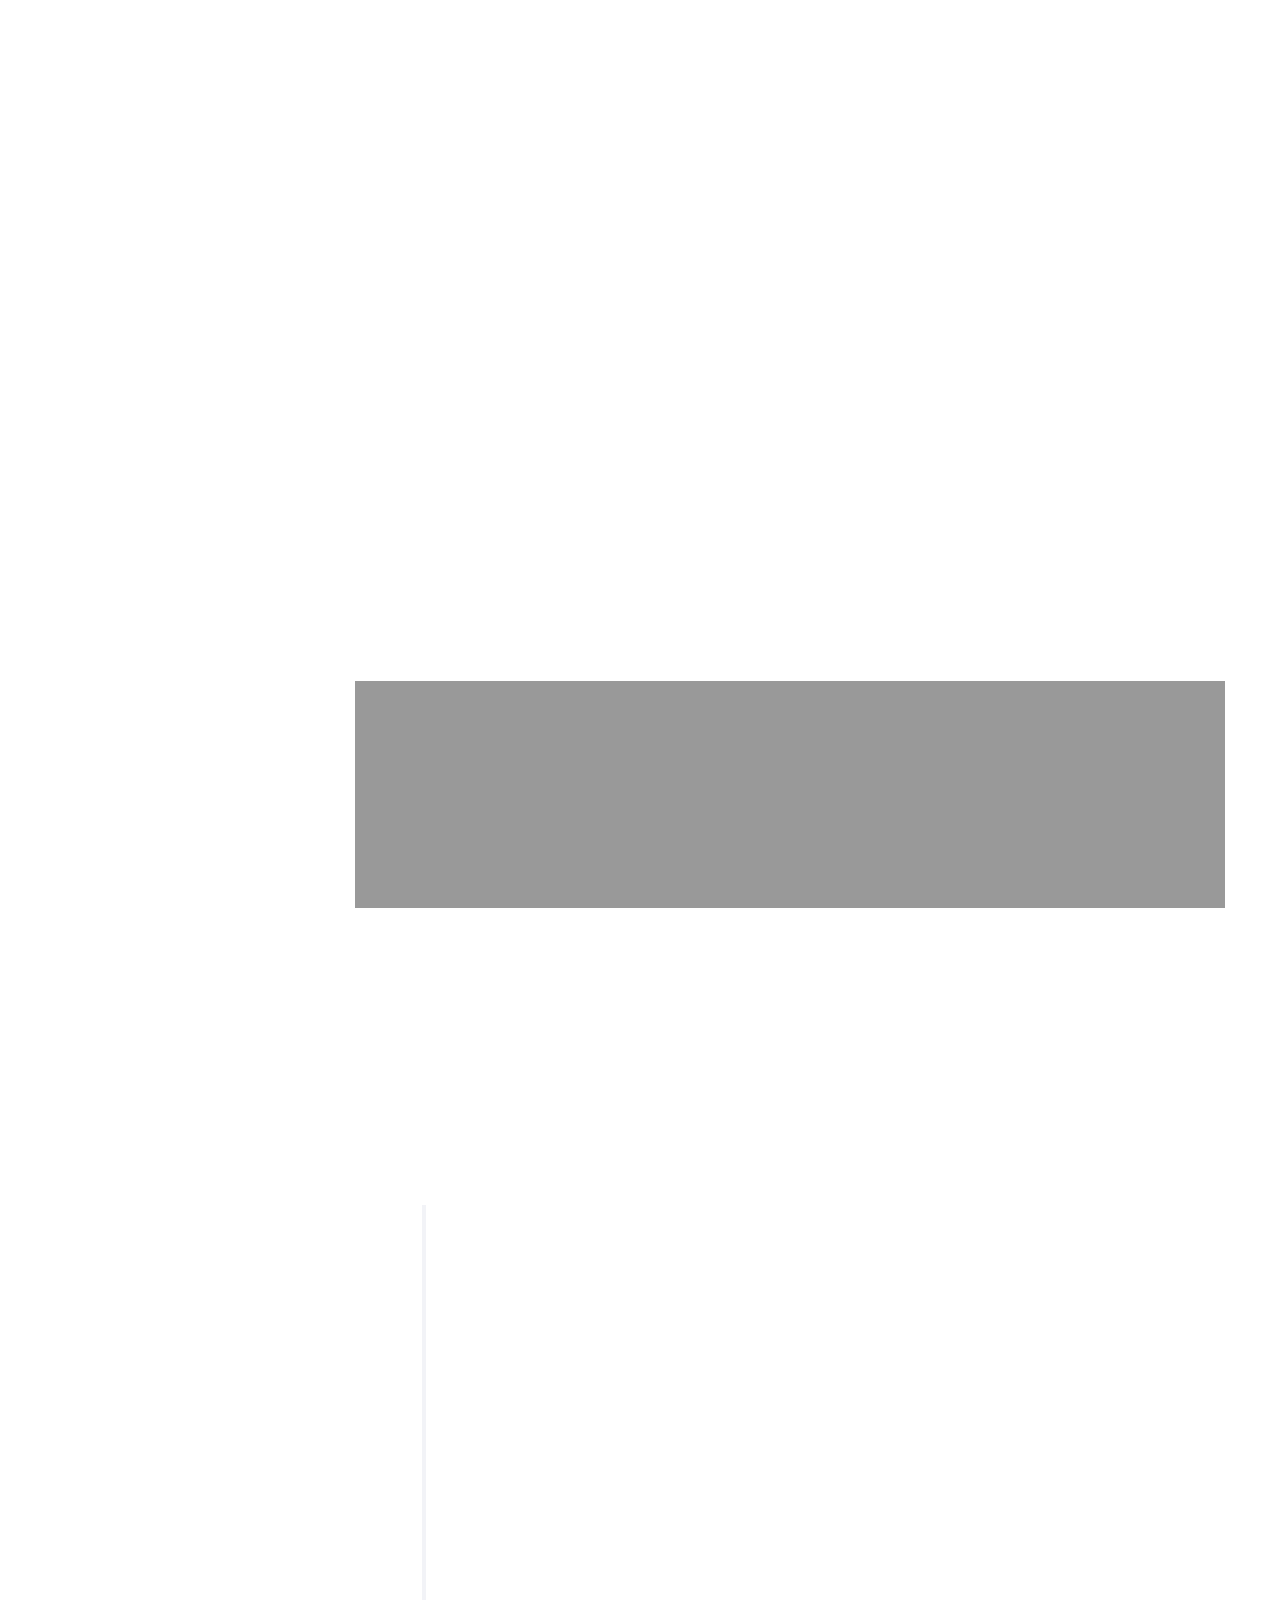
==== commit b84b567d: "updated title to ml scientist" ====
--- a/index.html
+++ b/index.html
@@ -58,7 +58,7 @@
 			<div class="text-center">
 				<div class="author-img" style="background-image: url(images/foto7.jpg);"></div>
 				<h1 id="colorlib-logo"><a href="index.html">Roberto Pagano</a></h1>
-				<span class="position">Data Scientist</span>
+				<span class="position">Machine Learning Scientist</span>
 			</div>
 			<nav id="colorlib-main-menu" role="navigation" class="navbar">
 				<div id="navbar" class="collapse">
@@ -93,7 +93,7 @@
 							   					<b><BR>Roberto Pagano</b>
 							   			</div>
 							   			<div style="text-align: center; font-size: 20px">
-							   					<c>Data Scientist</c>
+							   					<c>Machine Learning Scientist</c>
 							   			</div>
 									
 								</div>
@@ -256,7 +256,7 @@
 					               </div>
 
 					               <div class="timeline-label">
-					                  <h2><a href="#">Senior Data Scientist - Booking.com</a> <span>2017 - now</span></h2>
+					                  <h2><a href="#">Senior Machine Learning Scientist - Booking.com</a> <span>2017 - now</span></h2>
 					                  	<p>In Booking.com I joined the ranking team where I am constantly trying to improve search results page for a better customer experience. My daily tasks involve leading, developing and managing data pipelines, training machine learned models, solving serving problems, addressing biases, evaluating ranking algorithms offline and online through Randomized Controlled Trials.</p>
 					               </div>
 					            </div>
@@ -269,7 +269,7 @@
 					                  <i class="flaticon-graduation"></i>
 					               </div>
 					               <div class="timeline-label">
-					               	<h2><a href="#">PhD Student</a> <span>2013-2016</span></h2>
+					               	<h2><a href="#">PhD Student - Politecnico di Milano</a> <span>2013-2016</span></h2>
 					                  <p>My PhD studies revolve around Recommender Systems. Under the supervision of Professor Paolo Cremonesi I explored several application domains, such as TV, Music, E-tourism, and Job Recommendation. I focused on the importance that context plays in these application domains, exploring algorithms that are actually <i>driven</i> by the context. I was also lecturer for some courses in Politecnico di Milano and presented papers at RecSys and WWW conferences.</p>
 					               </div>
 					            </div>
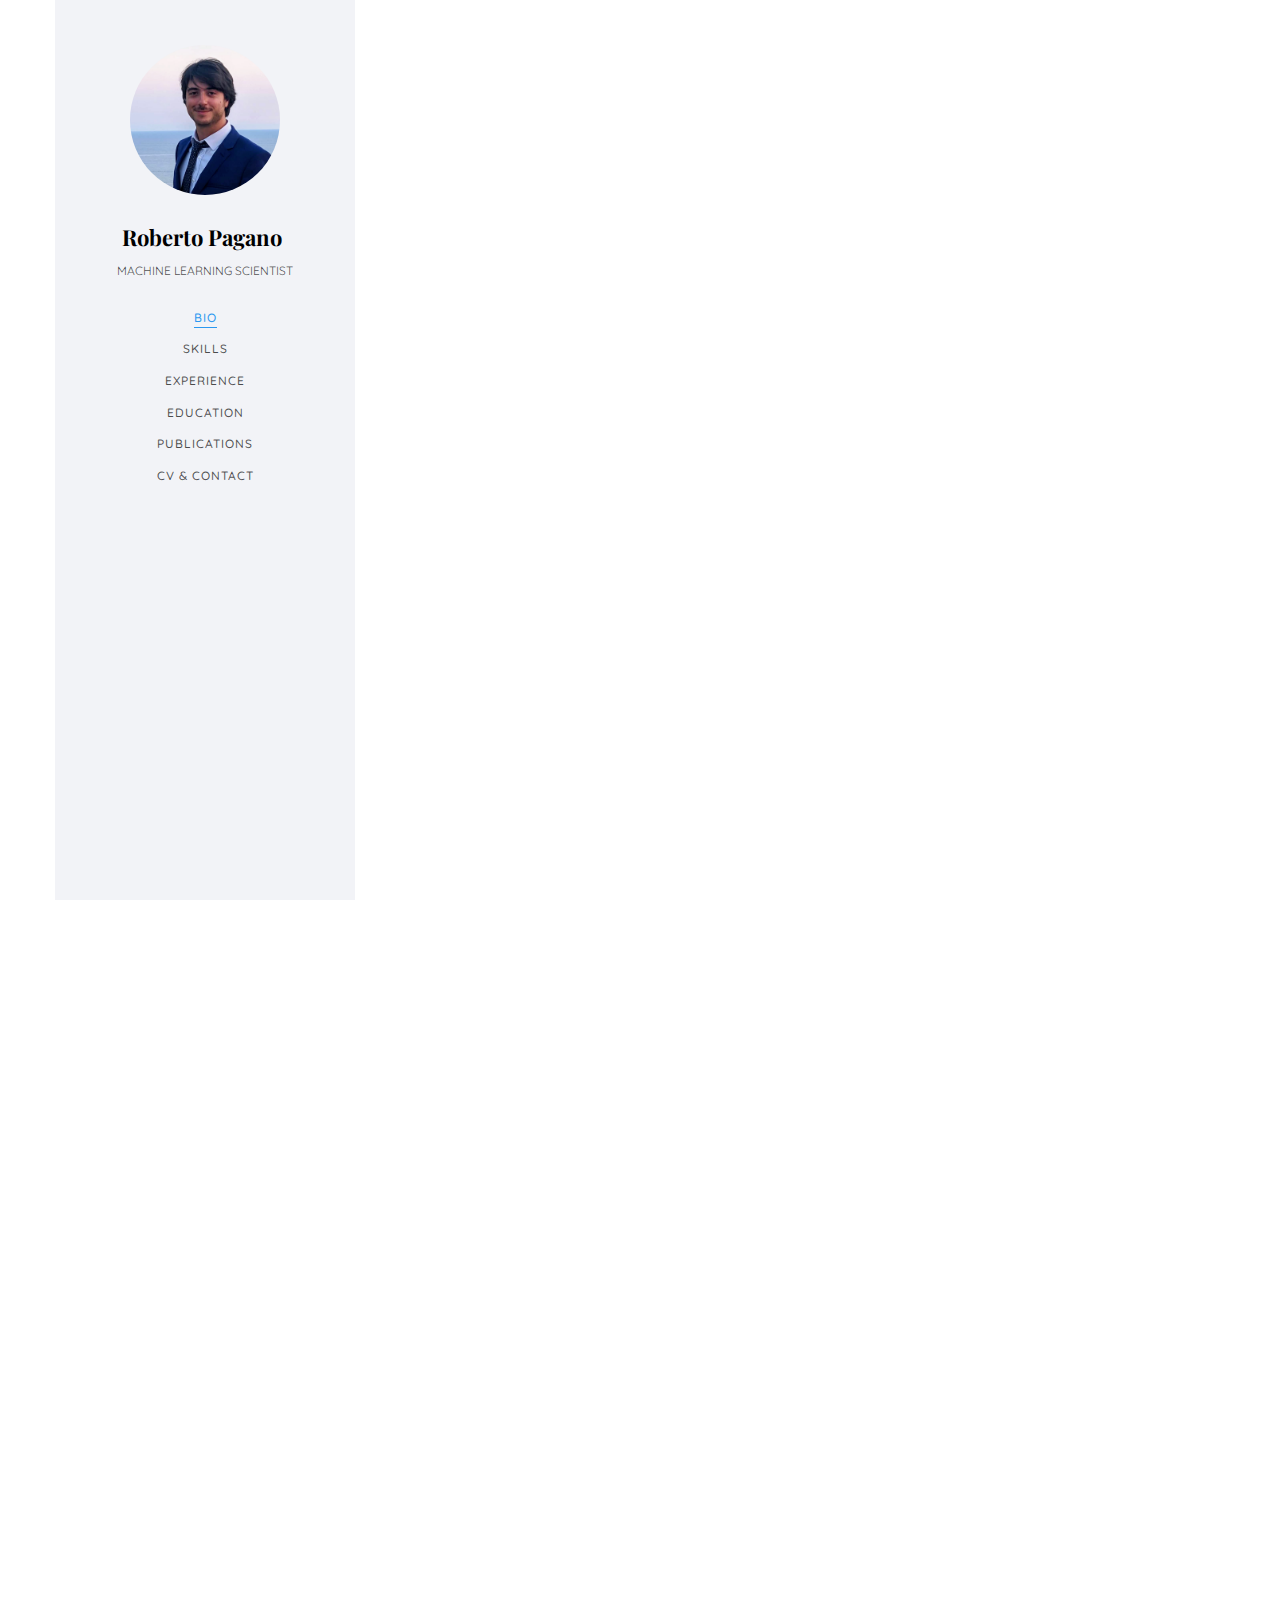
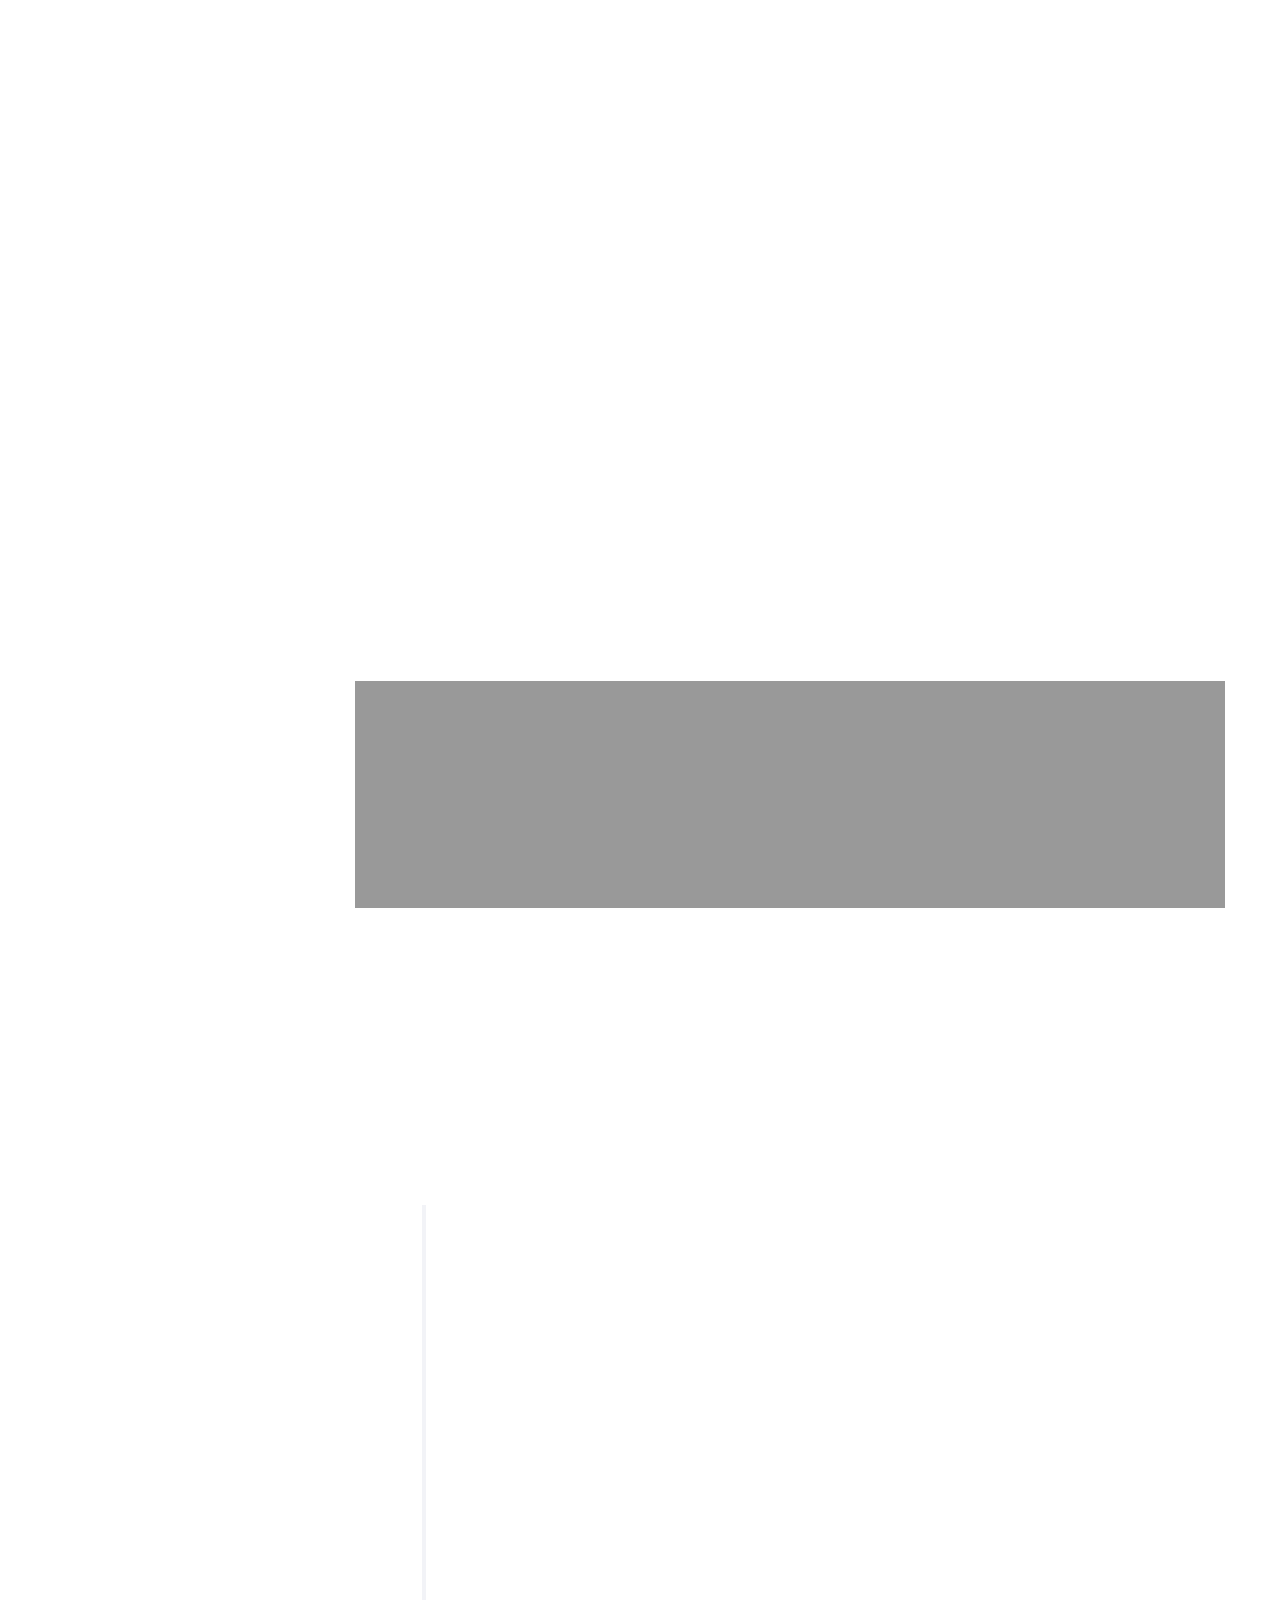
==== commit 9863bcf2: "changed pic and fixed icon location" ====
--- a/index.html
+++ b/index.html
@@ -56,7 +56,7 @@
 		<a href="#" class="js-colorlib-nav-toggle colorlib-nav-toggle" data-toggle="collapse" data-target="#navbar" aria-expanded="false" aria-controls="navbar"><i></i></a>
 		<aside id="colorlib-aside" role="complementary" class="border js-fullheight">
 			<div class="text-center">
-				<div class="author-img" style="background-image: url(images/foto7.jpg);"></div>
+				<div class="author-img" style="background-image: url(images/foto8.png);"></div>
 				<h1 id="colorlib-logo"><a href="index.html">Roberto Pagano</a></h1>
 				<span class="position">Machine Learning Scientist</span>
 			</div>
--- a/css/style.css
+++ b/css/style.css
@@ -665,6 +665,8 @@
     right: 0;
     width: 100px;
     height: 50px;
+    padding-left: 35px;
+    text-align: left;
     display: table;
     margin: 0 auto;
     background: #2c98f0; }
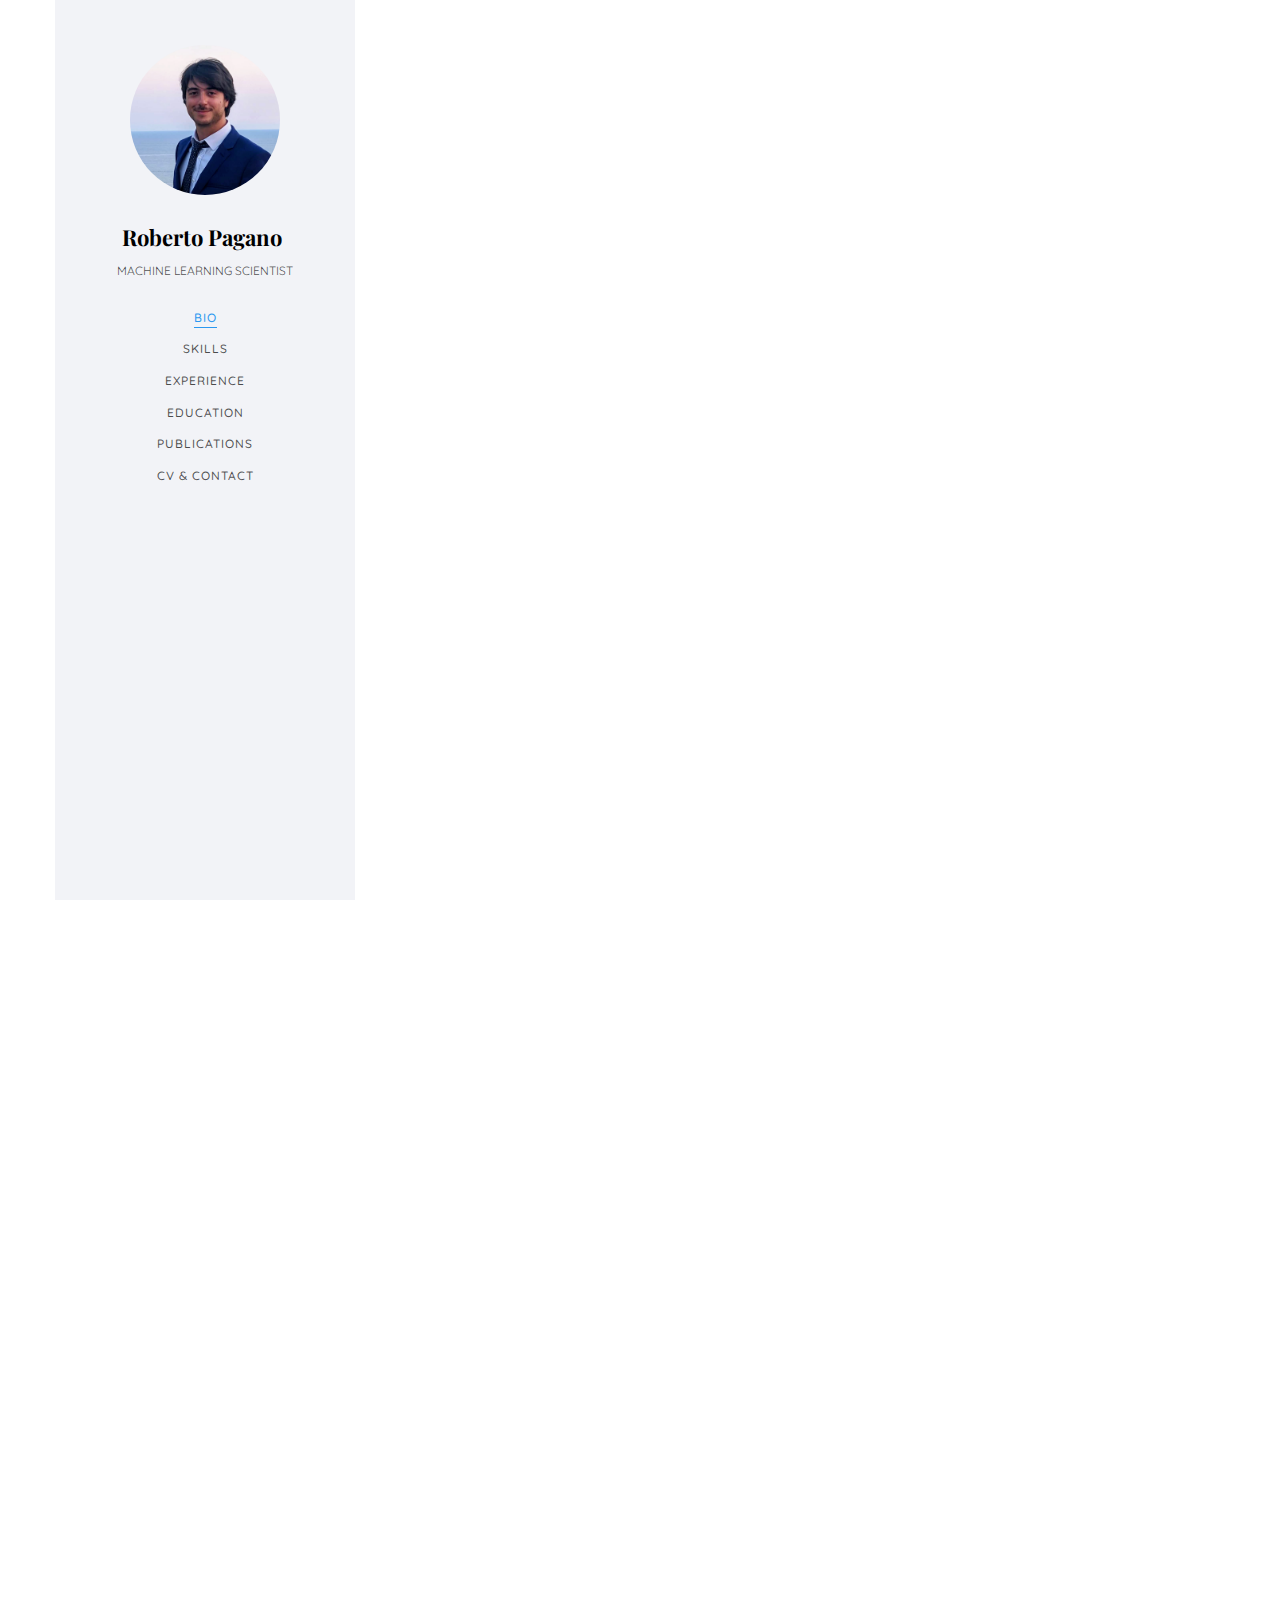
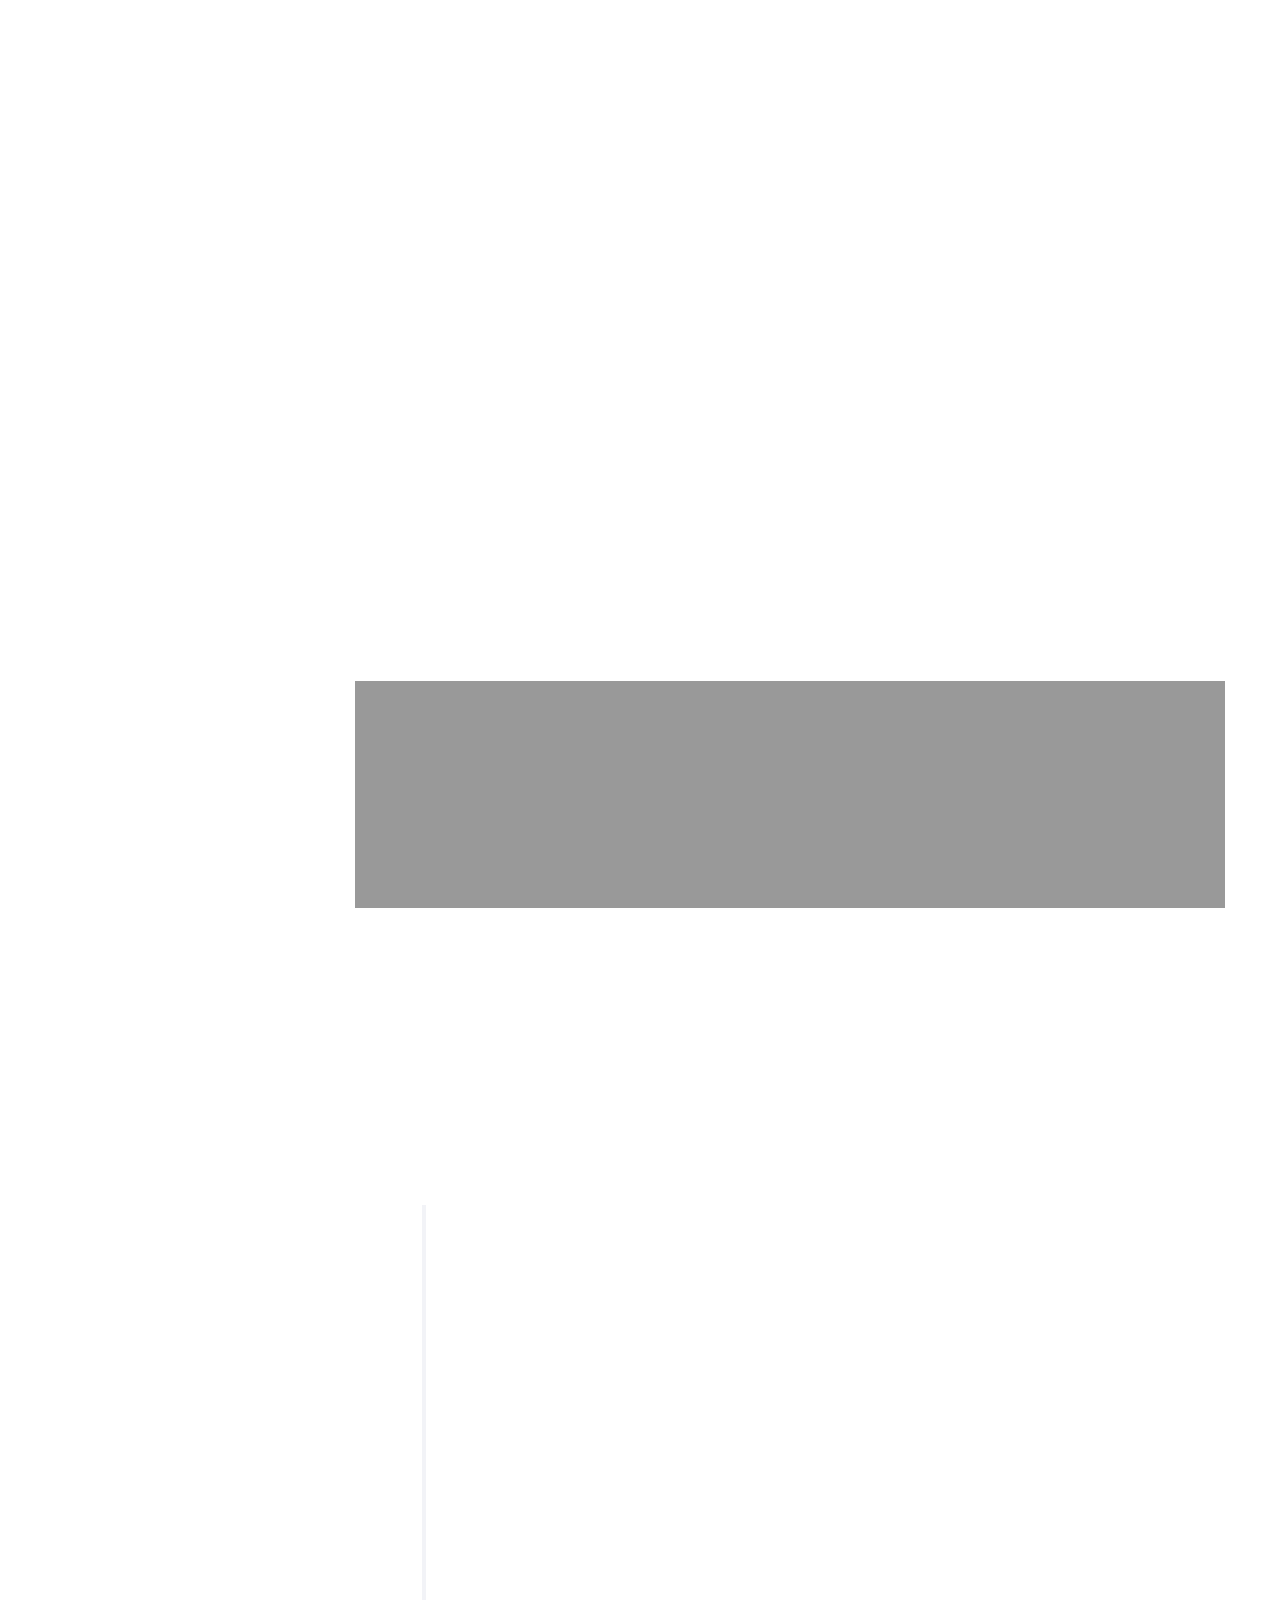
==== commit 15fc4b68: "changed booking bio" ====
--- a/index.html
+++ b/index.html
@@ -117,7 +117,7 @@
 										<span class="heading-meta">About me</span>
 										<h2 class="colorlib-heading">Who Am I?</h2>
 										<p>I am a researcher and practitioner with 7 years of experience in recommender systems, ranking, and machine learning.</p>
-										<p>I have a PhD in Computer Science obtained in Politecnico di Milano under the superision of Professor Cremonesi. For six months during my PhD I had the opportunity to study in TU Delft, under the supervision of Professor Martha Larson.</p>
+										<p>I have a PhD in Computer Science obtained in Politecnico di Milano under the supervision of Professor Cremonesi. For six months during my PhD I had the opportunity to study in TU Delft, under the supervision of Professor Martha Larson.</p>
 										<p>I am now working in Booking.com in the Ranking Team where I have the opportunity to try out new ranking algorithms in a large scale e-commerce setting, gathering feedback on them from users from all over the world.</p>
 										<p>I presented my papers in RecSys and WWW conferences, and published in ACM Transactions on Information Systems (TOIS).</p>
 										<p>Although ranking is my passion, I had the opportunity to be involved in broader Machine Learning projects, as well as creating and managing data pipelines.</p>
@@ -257,7 +257,7 @@
 
 					               <div class="timeline-label">
 					                  <h2><a href="#">Senior Machine Learning Scientist - Booking.com</a> <span>2017 - now</span></h2>
-					                  	<p>In Booking.com I joined the ranking team where I am constantly trying to improve search results page for a better customer experience. My daily tasks involve leading, developing and managing data pipelines, training machine learned models, solving serving problems, addressing biases, evaluating ranking algorithms offline and online through Randomized Controlled Trials.</p>
+					                  	<p>I lead the continuous improvement of the ranking product in pursuit of a smooth, personalized and contextualized user experience. I often find myself pushing for excellence and success by leading, developing and managing data pipelines, training machine learned models, taking care of the productionization of these online learning large scale models, addressing biases, evaluating their quality offline and online through Randomized Controlled Trials for a plethora of business metrics.</p>
 					               </div>
 					            </div>
 					         </article>
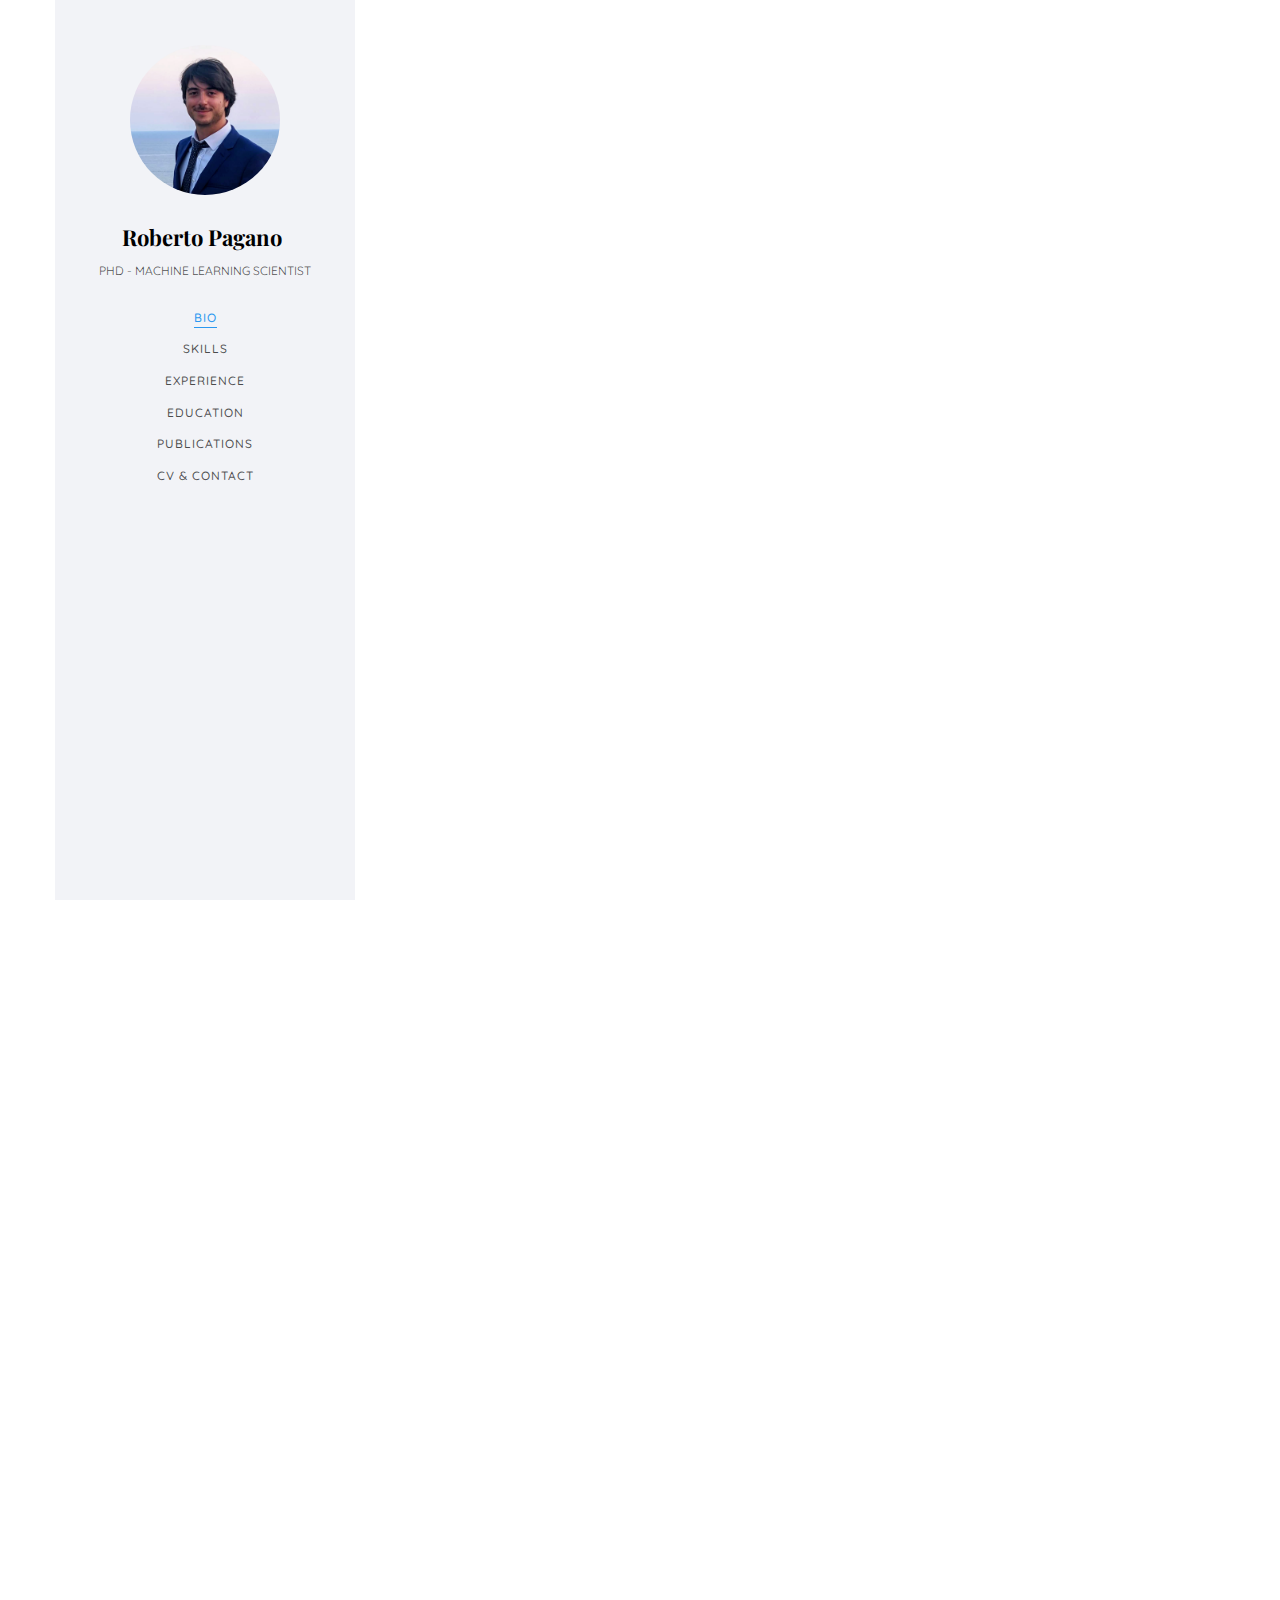
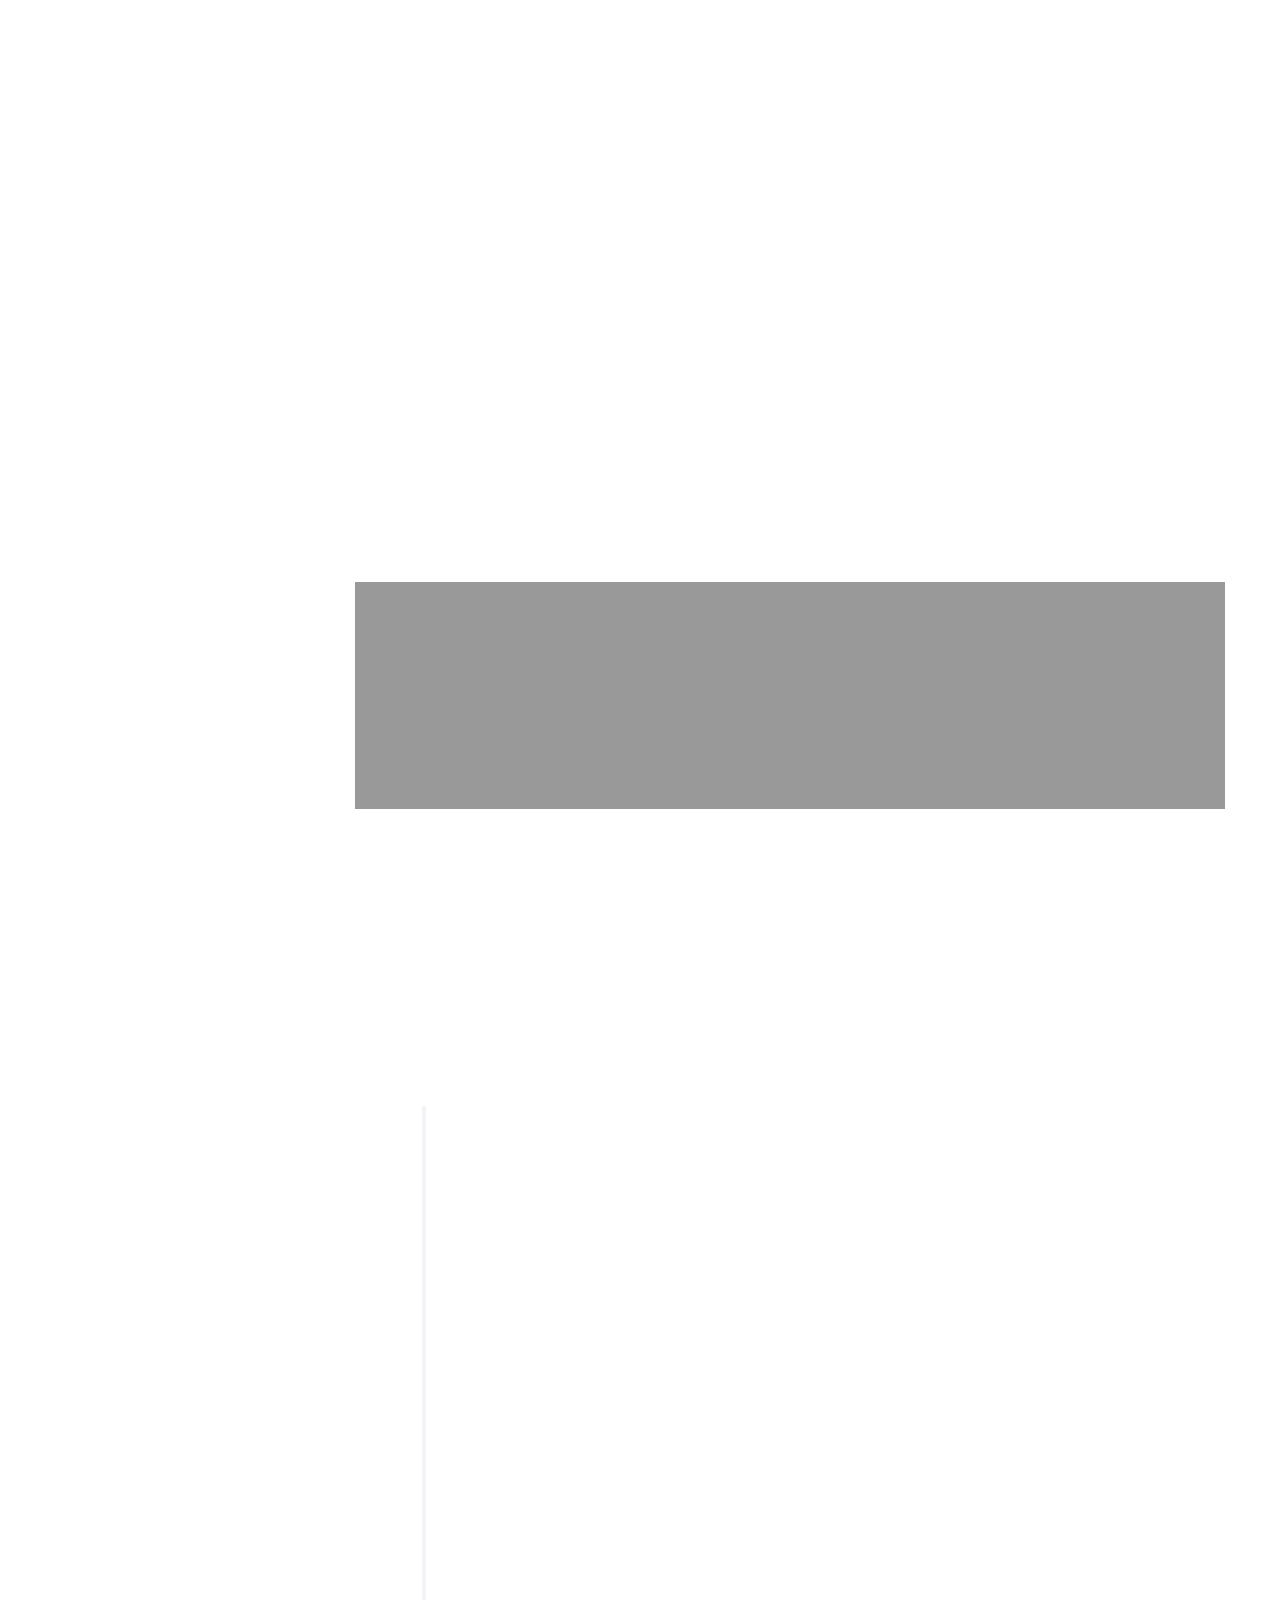
==== commit 528434e8: "changed general bio and added phd to title" ====
--- a/index.html
+++ b/index.html
@@ -58,7 +58,7 @@
 			<div class="text-center">
 				<div class="author-img" style="background-image: url(images/foto8.png);"></div>
 				<h1 id="colorlib-logo"><a href="index.html">Roberto Pagano</a></h1>
-				<span class="position">Machine Learning Scientist</span>
+				<span class="position">PhD - Machine Learning Scientist</span>
 			</div>
 			<nav id="colorlib-main-menu" role="navigation" class="navbar">
 				<div id="navbar" class="collapse">
@@ -93,7 +93,7 @@
 							   					<b><BR>Roberto Pagano</b>
 							   			</div>
 							   			<div style="text-align: center; font-size: 20px">
-							   					<c>Machine Learning Scientist</c>
+							   					<c>PhD - Machine Learning Scientist</c>
 							   			</div>
 									
 								</div>
@@ -116,11 +116,9 @@
 									<div class="about-desc">
 										<span class="heading-meta">About me</span>
 										<h2 class="colorlib-heading">Who Am I?</h2>
-										<p>I am a researcher and practitioner with 7 years of experience in recommender systems, ranking, and machine learning.</p>
-										<p>I have a PhD in Computer Science obtained in Politecnico di Milano under the supervision of Professor Cremonesi. For six months during my PhD I had the opportunity to study in TU Delft, under the supervision of Professor Martha Larson.</p>
-										<p>I am now working in Booking.com in the Ranking Team where I have the opportunity to try out new ranking algorithms in a large scale e-commerce setting, gathering feedback on them from users from all over the world.</p>
-										<p>I presented my papers in RecSys and WWW conferences, and published in ACM Transactions on Information Systems (TOIS).</p>
-										<p>Although ranking is my passion, I had the opportunity to be involved in broader Machine Learning projects, as well as creating and managing data pipelines.</p>
+										<p>I am a researcher and machine learning practitioner who deals with distributed data processing tools to develop data pipelines and train machine learning models at scale, gathering feedback on them from users from all over the world through Randomized Controlled Trials.</p>
+										<p>I frequently take the lead in conceiving and implementing new ideas, as well as improving current solutions in the pursuit of a better customer experience.</p>
+										<p>State-of-the-art approaches, commercial awareness and product vision shape my approach to Machine Learning, which is not limited to building the algorithm itself, but rather embraces several aspects such as large scale training and serving, training/serving skew, latency optimization, feature productionization, online learning, experimentation, bias, business metrics optimization and tradeoffs.</p>
 									</div>
 								</div>
 							</div>
